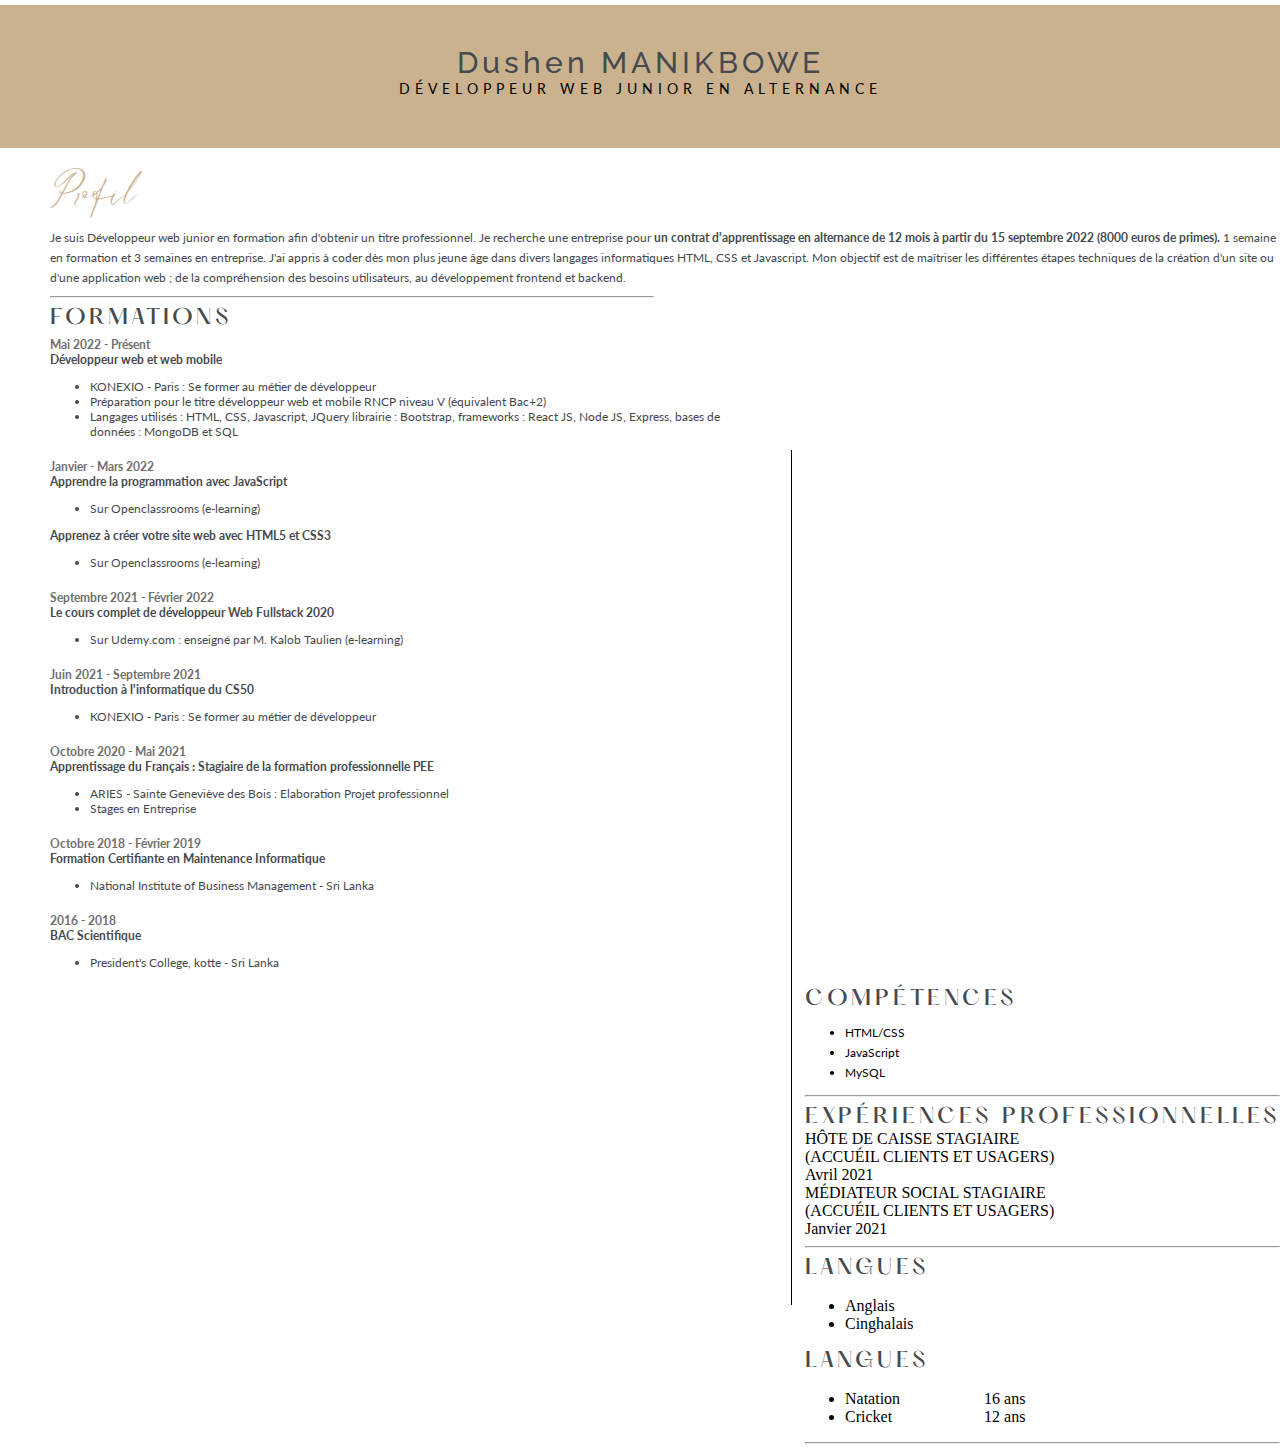
==== index_cv.html @ 8457fa60 "added the right side of the cv" ====
<!DOCTYPE html>
<html lang="en">
  <head>
    <meta charset="UTF-8">
    <meta http-equiv="X-UA-Compatible" content="IE=edge">
    <meta name="viewport" content="width=device-width, initial-scale=1.0">
    <title>Dushen CV</title>
    <link rel="stylesheet" href="style_cv.css">
    <!-- font links -->
    <!-- name font -->
    <link rel="preconnect" href="https://fonts.googleapis.com">
    <link rel="preconnect" href="https://fonts.gstatic.com" crossorigin>
    <link href="https://fonts.googleapis.com/css2?family=Raleway:wght@500&display=swap" rel="stylesheet">
    <!-- name font end -->
    <!-- topic font -->
    <link rel="preconnect" href="https://fonts.googleapis.com">
    <link rel="preconnect" href="https://fonts.gstatic.com" crossorigin>
    <link href="https://fonts.googleapis.com/css2?family=Lato:wght@400&display=swap" rel="stylesheet">
    <!-- topic font end -->


  </head>
  <body>
    <!-- creating the header of the cv -->
    <section id="sec-name">
      <span id="name">Dushen MANIKBOWE</span><br>
      <span id="main-topic">DÉVELOPPEUR WEB JUNIOR EN ALTERNANCE</span>
      <!-- Add the qr codes of github & linkedIN -->
    </section>

    <!-- Profile section start -->
    <section id="sec-profile">
      <span id="profile">Profil</span>
      <p id="profile-des">
        Je suis Développeur web junior en formation afin d'obtenir un titre professionnel. Je recherche une entreprise pour <strong>un
        contrat
        d'apprentissage en alternance de 12 mois à partir du 15 septembre 2022 (8000 euros de primes).</strong>
        1 semaine en formation et 3 semaines en entreprise. J'ai appris à coder dès mon plus jeune âge dans divers langages
        informatiques HTML, CSS et Javascript. Mon objectif est de maîtriser les différentes étapes techniques de la création
        d'un site
        ou d'une application web ; de la compréhension des besoins utilisateurs, au développement frontend et backend.
      </p>
    </section>
    <hr id="hr1">
    <!-- Profile section end -->

    <!-- formations section start -->
    <aside id="aside-left">
      <section id="sec-formations">
        <span class="topics">FORMATIONS</span>
        <!-- formations -->
        <article class="formations">
          <span class="duration-formation">Mai 2022 - Présent</span><br>
          <span class="formation-title">Développeur web et web mobile</span><br>
          <ul>
            <li>KONEXIO - Paris : Se former au métier de développeur</li>
            <li>Préparation pour le titre développeur web et mobile RNCP niveau V
            (équivalent Bac+2)</li>
            <li>Langages utilisés : HTML, CSS, Javascript, JQuery librairie : Bootstrap,
            frameworks : React JS, Node JS, Express, bases de données :
            MongoDB et SQL</li>
          </ul>
        </article>

        <article class="formations">
          <span class="duration-formation">Janvier - Mars 2022</span><br>
          <span class="formation-title">Apprendre la programmation avec JavaScript</span><br>
          <ul>
            <li>Sur Openclassrooms (e-learning)</li>
          </ul>
          <span class="formation-title">Apprenez à créer votre site web avec HTML5 et CSS3</span><br>
          <ul>
            <li>Sur Openclassrooms (e-learning)</li>
          </ul>
        </article>

        <article class="formations">
          <span class="duration-formation">Septembre 2021 - Février 2022</span><br>
          <span class="formation-title">Le cours complet de développeur Web Fullstack 2020</span><br>
          <ul>
            <li>Sur Udemy.com : enseigné par M. Kalob Taulien (e-learning)</li>
          </ul>
        </article>

        <article class="formations">
          <span class="duration-formation">Juin 2021 - Septembre 2021</span><br>
          <span class="formation-title">Introduction à l'informatique du CS50</span><br>
          <ul>
            <li>KONEXIO - Paris : Se former au métier de développeur</li>
          </ul>
        </article>

        <article class="formations">
          <span class="duration-formation">Octobre 2020 - Mai 2021
          </span><br>
          <span class="formation-title">Apprentissage du Français : Stagiaire de la formation professionnelle PEE
          </span><br>
          <ul>
            <li>ARIES - Sainte Geneviève des Bois : Elaboration Projet professionnel</li>
            <li>Stages en Entreprise</li>
          </ul>
        </article>

        <article class="formations">
          <span class="duration-formation">Octobre 2018 - Février 2019</span><br>
          <span class="formation-title">Formation Certifiante en Maintenance Informatique</span><br>
          <ul>
            <li>National Institute of Business Management - Sri Lanka</li>
          </ul>
        </article>

        <article class="formations">
          <span class="duration-formation">2016 - 2018</span><br>
          <span class="formation-title">BAC Scientifique</span><br>
          <ul>
            <li>President's College, kotte - Sri Lanka</li>
          </ul>
        </article>
      </section>
    </aside>
    <!-- formations section end -->
    <!-- adding a vertical line -->
    <div class="vl"></div>

    <!-- right side of the page -->
    <aside id="aside-right">
      <section id="sec-competences">
        <span class="topics">COMPÉTENCES</span>
        <ul id="competences-list">
          <li>HTML/CSS</li>
          <li>JavaScript</li>
          <li>MySQL</li>
        </ul>
        <!-- need to add progress bars -->
      </section>

      <hr class="hr2">

      <section id="sec-exp">
        <span class="topics">EXPÉRIENCES PROFESSIONNELLES</span><br>
        <article id="exp-pro">
          <span class="experi ences">HÔTE DE CAISSE STAGIAIRE<br>(ACCUÉIL CLIENTS ET USAGERS)</span><br>
          <span class="duration-exp">Avril 2021</span><br>
        </article>

        <article id="exp-pro">
          <span class="experiences">MÉDIATEUR SOCIAL STAGIAIRE<br>(ACCUÉIL CLIENTS ET USAGERS)</span><br>
          <span class="duration-exp">Janvier 2021</span><br>
        </article>

      <hr class="hr2">

      <section id="sec-other">
        <span class="topics">LANGUES</span><br>
        <article id="other">
          <ul id="languages">
            <li>Anglais</li>
            <li>Cinghalais</li>
          </ul>
          <!-- yet to add progress bars -->
        </article>

        <span class="topics">LANGUES</span><br>
        <article id="other">
          <ul id="languages">
            <li>Natation &nbsp;&nbsp;&nbsp;&nbsp;&nbsp;&nbsp;&nbsp;&nbsp;&nbsp;&nbsp;&nbsp;&nbsp;&nbsp;&nbsp;&nbsp;&nbsp;&nbsp;&nbsp;&nbsp;&nbsp;16 ans</li>
            <li>Cricket &nbsp;&nbsp;&nbsp;&nbsp;&nbsp;&nbsp;&nbsp;&nbsp;&nbsp;&nbsp;&nbsp;&nbsp;&nbsp;&nbsp;&nbsp;&nbsp;&nbsp;&nbsp;&nbsp;&nbsp;&nbsp;&nbsp;12 ans</li>
          </ul>
          <!-- yet to add progress bars -->
        </article>
      </section>

      <hr class="hr2">

      <section id="informations">
      </section>



      </section>
    </aside>

  </body>
</html>
---- style_cv.css ----
body{
  margin: 0;
  padding: 0;
}

#sec-name{
  margin-top: 5px;
  padding: 40px 50px 50px;
  text-align: center;
  background-color: #cbb28e;
}

#name{
  font-family: 'Raleway', sans-serif;
  font-size: 30px;
  font-weight: 500;
  letter-spacing: 4px;
  color: #464a4e;

}

#main-topic{
  font-family: 'Lato', sans-serif;
  letter-spacing: 5px;
  font-size: 14px;
}

@font-face {
  font-family: LeJourScript;
  src: url(./le_jour_script/Le\ Jour\ Script.ttf);
}

#sec-profile{
  margin: 10px 0 0 50px;
}

#profile{
  font-family: LeJourScript;
  color: #cbb28e;
  font-size: 25px;
}

#profile-des{
  font-family: 'Lato', sans-serif;
  font-size: 12px;
  margin: 0;
  padding: 0;
  color: #464a4e;
  line-height: 20px;

}

#hr1{
  width: 47%;
  margin-left: 50px;
}

#aside-left{
  float: left;
  margin-left: 50px;
  width: 55%;
}

#sec-formations{
  color: #464a4e;
  font-family: 'Lato', sans-serif;
  font-size: 12px;

}

@font-face {
  font-family: Hatton;
  src: url(./Hatton_-_Free_for_personal_use/Hatton\ -\ Free\ for\ personal\ use/Hatton-Medium.otf) format("opentype");
}

.topics{
  font-family: Hatton;
  letter-spacing: 4px;
  font-size: 20px;
  color: #464a4e;
}

.formations{
  margin: 6px 0 20px;
}

.duration-formation{
  color: #706f6f;
  font-weight: bold;
}

.formation-title{
  font-weight: bold;

}

.vl{
  border-left: 1px solid black;
  height: 95%;
  position: absolute;
  left: 62%;
  margin-left: -3px;
  top: 50%;
}

#aside-right{
  float: inline-end;
  margin-left: 475px;
}

#sec-competences{
  font-family: 'Lato', sans-serif;
  font-size: 12px;
  line-height: 20px;
}

/* need to add progress bars */
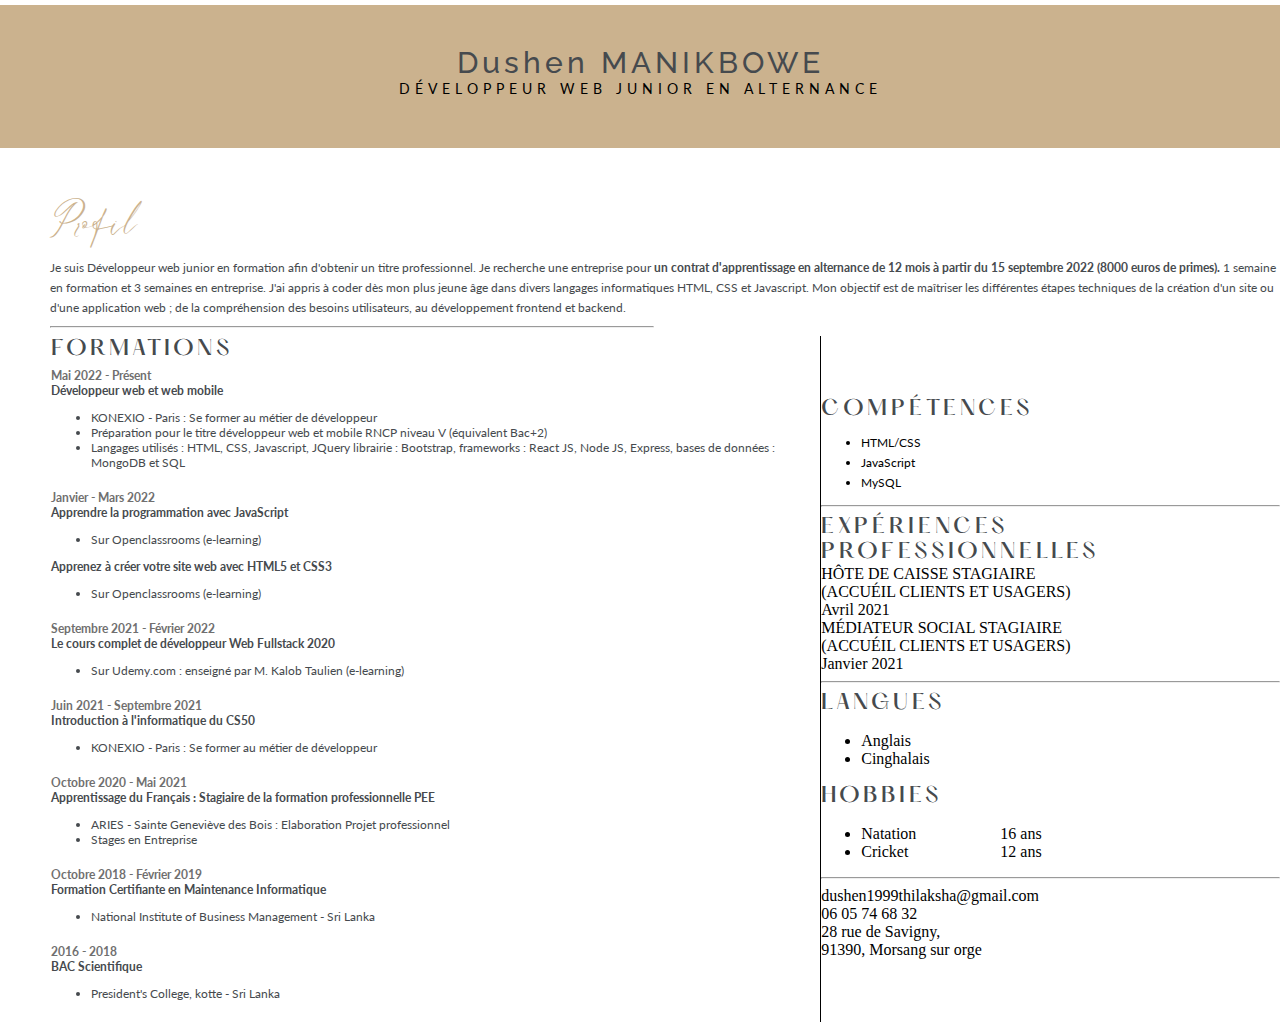
==== commit 8e1b98a5: "added the center line with a table, but need to organize********" ====
--- a/index_cv.html
+++ b/index_cv.html
@@ -44,141 +44,154 @@
     <hr id="hr1">
     <!-- Profile section end -->
 
-    <!-- formations section start -->
-    <aside id="aside-left">
-      <section id="sec-formations">
-        <span class="topics">FORMATIONS</span>
-        <!-- formations -->
-        <article class="formations">
-          <span class="duration-formation">Mai 2022 - Présent</span><br>
-          <span class="formation-title">Développeur web et web mobile</span><br>
-          <ul>
-            <li>KONEXIO - Paris : Se former au métier de développeur</li>
-            <li>Préparation pour le titre développeur web et mobile RNCP niveau V
-            (équivalent Bac+2)</li>
-            <li>Langages utilisés : HTML, CSS, Javascript, JQuery librairie : Bootstrap,
-            frameworks : React JS, Node JS, Express, bases de données :
-            MongoDB et SQL</li>
-          </ul>
-        </article>
 
-        <article class="formations">
-          <span class="duration-formation">Janvier - Mars 2022</span><br>
-          <span class="formation-title">Apprendre la programmation avec JavaScript</span><br>
-          <ul>
-            <li>Sur Openclassrooms (e-learning)</li>
-          </ul>
-          <span class="formation-title">Apprenez à créer votre site web avec HTML5 et CSS3</span><br>
-          <ul>
-            <li>Sur Openclassrooms (e-learning)</li>
-          </ul>
-        </article>
 
-        <article class="formations">
-          <span class="duration-formation">Septembre 2021 - Février 2022</span><br>
-          <span class="formation-title">Le cours complet de développeur Web Fullstack 2020</span><br>
-          <ul>
-            <li>Sur Udemy.com : enseigné par M. Kalob Taulien (e-learning)</li>
-          </ul>
-        </article>
+    <!-- try to solve the center line with a table-->
+    <table>
+      <tr>
+        <td id="table-left">
+          <!-- formations section start -->
+          <aside id="aside-left">
+            <section id="sec-formations">
+              <span class="topics">FORMATIONS</span>
+              <!-- formations -->
+              <article class="formations">
+                <span class="duration-formation">Mai 2022 - Présent</span><br>
+                <span class="formation-title">Développeur web et web mobile</span><br>
+                <ul>
+                  <li>KONEXIO - Paris : Se former au métier de développeur</li>
+                  <li>Préparation pour le titre développeur web et mobile RNCP niveau V
+                  (équivalent Bac+2)</li>
+                  <li>Langages utilisés : HTML, CSS, Javascript, JQuery librairie : Bootstrap,
+                  frameworks : React JS, Node JS, Express, bases de données :
+                  MongoDB et SQL</li>
+                </ul>
+              </article>
 
-        <article class="formations">
-          <span class="duration-formation">Juin 2021 - Septembre 2021</span><br>
-          <span class="formation-title">Introduction à l'informatique du CS50</span><br>
-          <ul>
-            <li>KONEXIO - Paris : Se former au métier de développeur</li>
-          </ul>
-        </article>
+              <article class="formations">
+                <span class="duration-formation">Janvier - Mars 2022</span><br>
+                <span class="formation-title">Apprendre la programmation avec JavaScript</span><br>
+                <ul>
+                  <li>Sur Openclassrooms (e-learning)</li>
+                </ul>
+                <span class="formation-title">Apprenez à créer votre site web avec HTML5 et CSS3</span><br>
+                <ul>
+                  <li>Sur Openclassrooms (e-learning)</li>
+                </ul>
+              </article>
 
-        <article class="formations">
-          <span class="duration-formation">Octobre 2020 - Mai 2021
-          </span><br>
-          <span class="formation-title">Apprentissage du Français : Stagiaire de la formation professionnelle PEE
-          </span><br>
-          <ul>
-            <li>ARIES - Sainte Geneviève des Bois : Elaboration Projet professionnel</li>
-            <li>Stages en Entreprise</li>
-          </ul>
-        </article>
+              <article class="formations">
+                <span class="duration-formation">Septembre 2021 - Février 2022</span><br>
+                <span class="formation-title">Le cours complet de développeur Web Fullstack 2020</span><br>
+                <ul>
+                  <li>Sur Udemy.com : enseigné par M. Kalob Taulien (e-learning)</li>
+                </ul>
+              </article>
 
-        <article class="formations">
-          <span class="duration-formation">Octobre 2018 - Février 2019</span><br>
-          <span class="formation-title">Formation Certifiante en Maintenance Informatique</span><br>
-          <ul>
-            <li>National Institute of Business Management - Sri Lanka</li>
-          </ul>
-        </article>
+              <article class="formations">
+                <span class="duration-formation">Juin 2021 - Septembre 2021</span><br>
+                <span class="formation-title">Introduction à l'informatique du CS50</span><br>
+                <ul>
+                  <li>KONEXIO - Paris : Se former au métier de développeur</li>
+                </ul>
+              </article>
 
-        <article class="formations">
-          <span class="duration-formation">2016 - 2018</span><br>
-          <span class="formation-title">BAC Scientifique</span><br>
-          <ul>
-            <li>President's College, kotte - Sri Lanka</li>
-          </ul>
-        </article>
-      </section>
-    </aside>
-    <!-- formations section end -->
-    <!-- adding a vertical line -->
-    <div class="vl"></div>
+              <article class="formations">
+                <span class="duration-formation">Octobre 2020 - Mai 2021
+                </span><br>
+                <span class="formation-title">Apprentissage du Français : Stagiaire de la formation professionnelle PEE
+                </span><br>
+                <ul>
+                  <li>ARIES - Sainte Geneviève des Bois : Elaboration Projet professionnel</li>
+                  <li>Stages en Entreprise</li>
+                </ul>
+              </article>
 
-    <!-- right side of the page -->
-    <aside id="aside-right">
-      <section id="sec-competences">
-        <span class="topics">COMPÉTENCES</span>
-        <ul id="competences-list">
-          <li>HTML/CSS</li>
-          <li>JavaScript</li>
-          <li>MySQL</li>
-        </ul>
-        <!-- need to add progress bars -->
-      </section>
+              <article class="formations">
+                <span class="duration-formation">Octobre 2018 - Février 2019</span><br>
+                <span class="formation-title">Formation Certifiante en Maintenance Informatique</span><br>
+                <ul>
+                  <li>National Institute of Business Management - Sri Lanka</li>
+                </ul>
+              </article>
 
-      <hr class="hr2">
+              <article class="formations">
+                <span class="duration-formation">2016 - 2018</span><br>
+                <span class="formation-title">BAC Scientifique</span><br>
+                <ul>
+                  <li>President's College, kotte - Sri Lanka</li>
+                </ul>
+              </article>
+            </section>
+          </aside>
+          <!-- formations section end -->
+        </td>
+        <td id="table-right">
+          <!-- right side of the page -->
+          <aside id="aside-right">
+            <section id="sec-competences">
+              <span class="topics">COMPÉTENCES</span>
+              <ul id="competences-list">
+                <li>HTML/CSS</li>
+                <li>JavaScript</li>
+                <li>MySQL</li>
+              </ul>
+              <!-- need to add progress bars -->
+            </section>
 
-      <section id="sec-exp">
-        <span class="topics">EXPÉRIENCES PROFESSIONNELLES</span><br>
-        <article id="exp-pro">
-          <span class="experi ences">HÔTE DE CAISSE STAGIAIRE<br>(ACCUÉIL CLIENTS ET USAGERS)</span><br>
-          <span class="duration-exp">Avril 2021</span><br>
-        </article>
+            <hr class="hr2">
 
-        <article id="exp-pro">
-          <span class="experiences">MÉDIATEUR SOCIAL STAGIAIRE<br>(ACCUÉIL CLIENTS ET USAGERS)</span><br>
-          <span class="duration-exp">Janvier 2021</span><br>
-        </article>
+            <section id="sec-exp">
+              <span class="topics">EXPÉRIENCES PROFESSIONNELLES</span><br>
+              <article id="exp-pro">
+                <span class="experi ences">HÔTE DE CAISSE STAGIAIRE<br>(ACCUÉIL CLIENTS ET USAGERS)</span><br>
+                <span class="duration-exp">Avril 2021</span><br>
+              </article>
 
-      <hr class="hr2">
+              <article id="exp-pro">
+                <span class="experiences">MÉDIATEUR SOCIAL STAGIAIRE<br>(ACCUÉIL CLIENTS ET USAGERS)</span><br>
+                <span class="duration-exp">Janvier 2021</span><br>
+              </article>
+            </section>
+            <hr class="hr2">
 
-      <section id="sec-other">
-        <span class="topics">LANGUES</span><br>
-        <article id="other">
-          <ul id="languages">
-            <li>Anglais</li>
-            <li>Cinghalais</li>
-          </ul>
-          <!-- yet to add progress bars -->
-        </article>
+            <section id="sec-other">
+              <span class="topics">LANGUES</span><br>
+              <article id="other">
+                <ul id="languages">
+                  <li>Anglais</li>
+                  <li>Cinghalais</li>
+                </ul>
+                <!-- yet to add progress bars -->
+              </article>
 
-        <span class="topics">LANGUES</span><br>
-        <article id="other">
-          <ul id="languages">
-            <li>Natation &nbsp;&nbsp;&nbsp;&nbsp;&nbsp;&nbsp;&nbsp;&nbsp;&nbsp;&nbsp;&nbsp;&nbsp;&nbsp;&nbsp;&nbsp;&nbsp;&nbsp;&nbsp;&nbsp;&nbsp;16 ans</li>
-            <li>Cricket &nbsp;&nbsp;&nbsp;&nbsp;&nbsp;&nbsp;&nbsp;&nbsp;&nbsp;&nbsp;&nbsp;&nbsp;&nbsp;&nbsp;&nbsp;&nbsp;&nbsp;&nbsp;&nbsp;&nbsp;&nbsp;&nbsp;12 ans</li>
-          </ul>
-          <!-- yet to add progress bars -->
-        </article>
-      </section>
+              <span class="topics">HOBBIES</span><br>
+              <article id="other">
+                <ul id="languages">
+                  <li>Natation &nbsp;&nbsp;&nbsp;&nbsp;&nbsp;&nbsp;&nbsp;&nbsp;&nbsp;&nbsp;&nbsp;&nbsp;&nbsp;&nbsp;&nbsp;&nbsp;&nbsp;&nbsp;&nbsp;&nbsp;16 ans</li>
+                  <li>Cricket &nbsp;&nbsp;&nbsp;&nbsp;&nbsp;&nbsp;&nbsp;&nbsp;&nbsp;&nbsp;&nbsp;&nbsp;&nbsp;&nbsp;&nbsp;&nbsp;&nbsp;&nbsp;&nbsp;&nbsp;&nbsp;&nbsp;12 ans</li>
+                </ul>
+                <!-- yet to add progress bars -->
+              </article>
+            </section>
 
-      <hr class="hr2">
+            <hr class="hr2">
 
-      <section id="informations">
-      </section>
+            <section id="informations">
+              <span class="info">dushen1999thilaksha@gmail.com</span><br>
+              <span class="info">06 05 74 68 32</span><br>
+              <span class="info">28 rue de Savigny,<br>
+              91390, Morsang sur orge</span>
+
+            </section>
 
 
 
-      </section>
-    </aside>
+            </section>
+          </aside>
+        </td>
+      </tr>
+    </table>
 
   </body>
 </html>--- a/style_cv.css
+++ b/style_cv.css
@@ -31,7 +31,7 @@
 }
 
 #sec-profile{
-  margin: 10px 0 0 50px;
+  margin: 40px 0 0 50px;
 }
 
 #profile{
@@ -58,7 +58,7 @@
 #aside-left{
   float: left;
   margin-left: 50px;
-  width: 55%;
+  /* width: 55%; */
 }
 
 #sec-formations{
@@ -94,24 +94,39 @@
 
 }
 
-.vl{
-  border-left: 1px solid black;
-  height: 95%;
-  position: absolute;
-  left: 62%;
-  margin-left: -3px;
-  top: 50%;
+/* table */
+
+table {
+  border-collapse: collapse;
 }
+
+tr {
+  border: none;
+}
+
+td:first-child {
+  border-right: solid 1px black;
+}
+
+#table-right{
+  padding: 0;
+  margin: 0;
+}
+/* table finished */
 
 #aside-right{
   float: inline-end;
-  margin-left: 475px;
+  padding: 0;
 }
 
 #sec-competences{
   font-family: 'Lato', sans-serif;
   font-size: 12px;
   line-height: 20px;
+  padding: 0;
+  margin: 0;
 }
 
-/* need to add progress bars */+/* need to add progress bars */
+
+
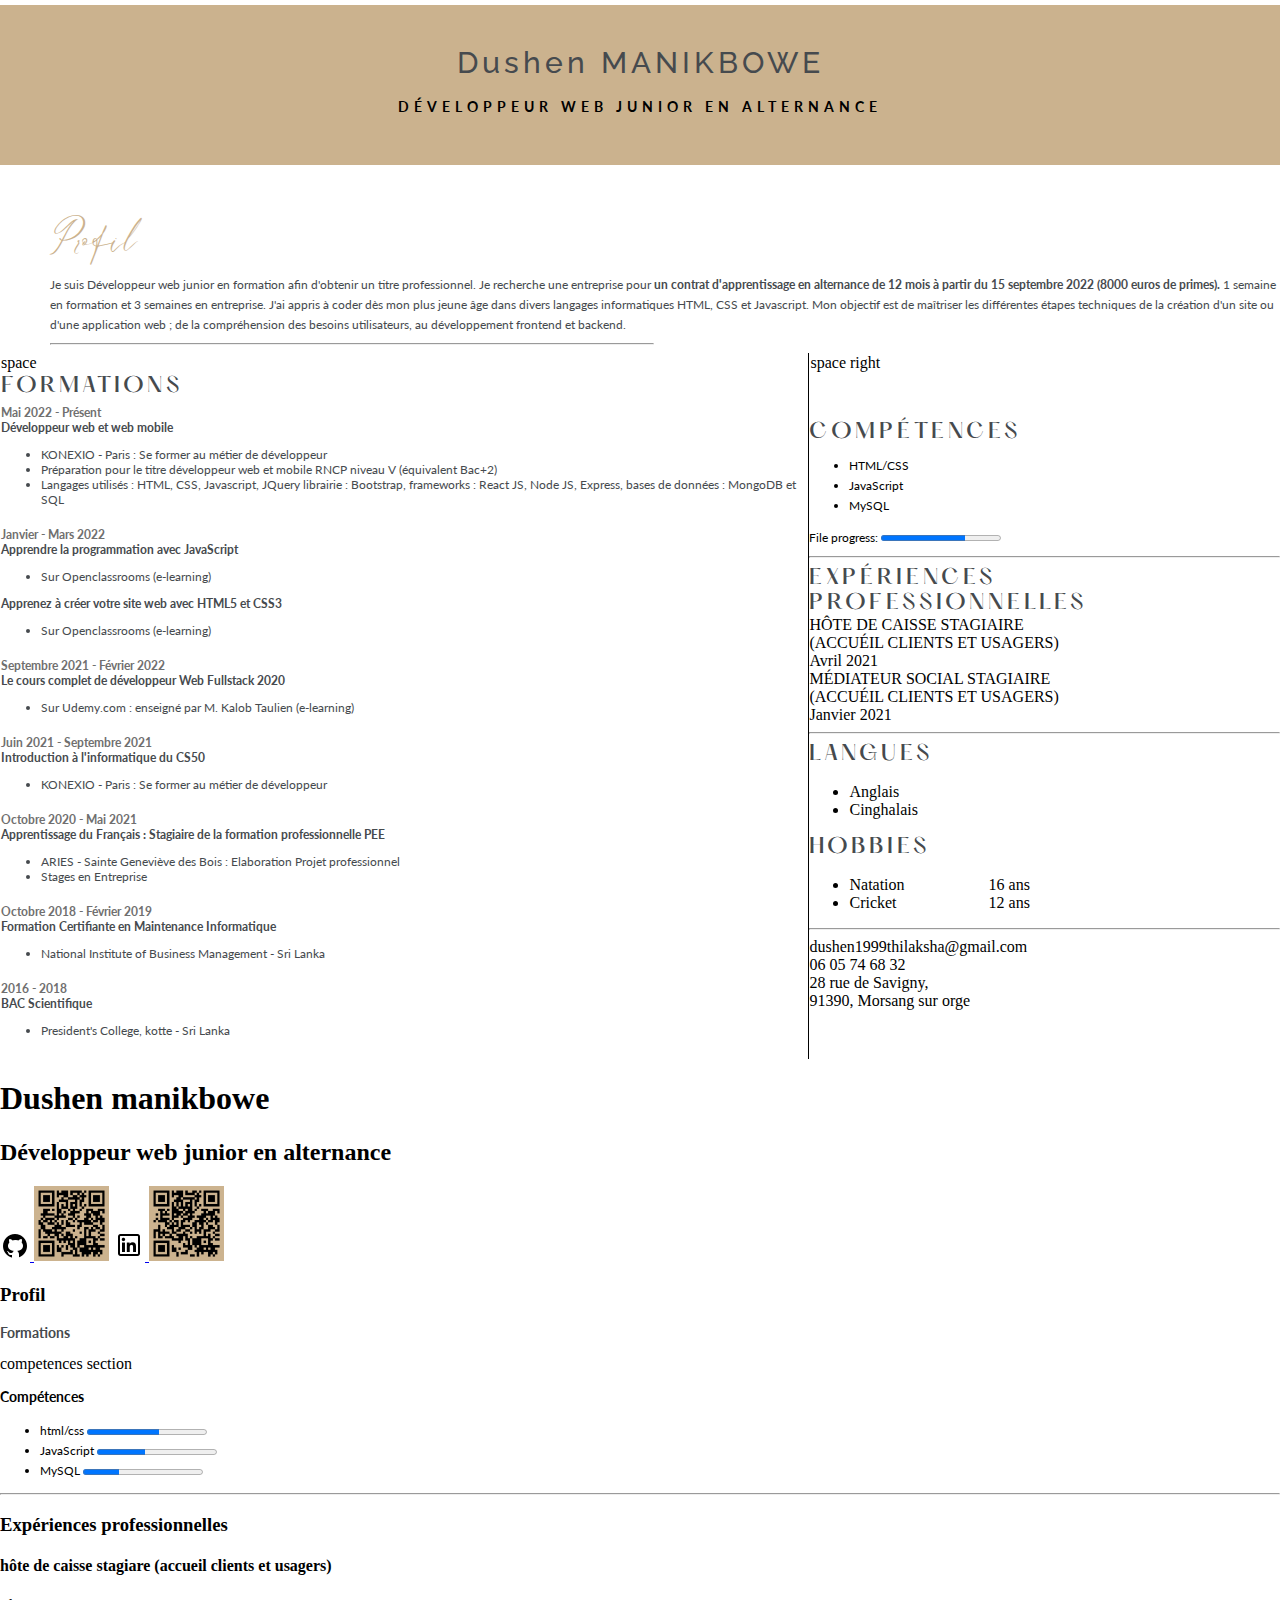
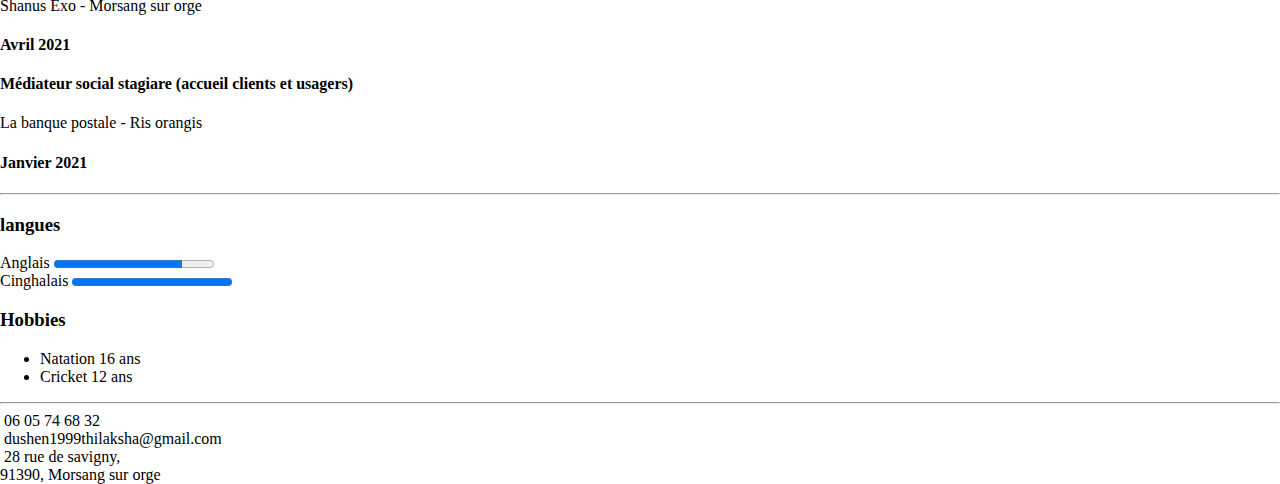
==== commit 332df999: "added a good structure under the first codee" ====
--- a/index_cv.html
+++ b/index_cv.html
@@ -1,5 +1,5 @@
 <!DOCTYPE html>
-<html lang="en">
+<html lang="fr">
   <head>
     <meta charset="UTF-8">
     <meta http-equiv="X-UA-Compatible" content="IE=edge">
@@ -13,19 +13,18 @@
     <link href="https://fonts.googleapis.com/css2?family=Raleway:wght@500&display=swap" rel="stylesheet">
     <!-- name font end -->
     <!-- topic font -->
-    <link rel="preconnect" href="https://fonts.googleapis.com">
-    <link rel="preconnect" href="https://fonts.gstatic.com" crossorigin>
     <link href="https://fonts.googleapis.com/css2?family=Lato:wght@400&display=swap" rel="stylesheet">
     <!-- topic font end -->
-
-
   </head>
   <body>
     <!-- creating the header of the cv -->
     <section id="sec-name">
-      <span id="name">Dushen MANIKBOWE</span><br>
-      <span id="main-topic">DÉVELOPPEUR WEB JUNIOR EN ALTERNANCE</span>
+      <h1 id="name">Dushen MANIKBOWE</h1><br>
+      <h2 id="main-topic">DÉVELOPPEUR WEB JUNIOR EN ALTERNANCE</h2>
       <!-- Add the qr codes of github & linkedIN -->
+      <nav>
+        <!-- Qr and the logos -->
+      </nav>
     </section>
 
     <!-- Profile section start -->
@@ -49,9 +48,13 @@
     <!-- try to solve the center line with a table-->
     <table>
       <tr>
+        <td>space</td>
+        <td>space right</td>
+      </tr>
+      <tr>
         <td id="table-left">
           <!-- formations section start -->
-          <aside id="aside-left">
+          <!-- <aside id="aside-left"> -->
             <section id="sec-formations">
               <span class="topics">FORMATIONS</span>
               <!-- formations -->
@@ -123,12 +126,12 @@
                 </ul>
               </article>
             </section>
-          </aside>
+          <!-- </aside> -->
           <!-- formations section end -->
         </td>
         <td id="table-right">
           <!-- right side of the page -->
-          <aside id="aside-right">
+          <!-- <aside id="aside-right"> -->
             <section id="sec-competences">
               <span class="topics">COMPÉTENCES</span>
               <ul id="competences-list">
@@ -137,6 +140,10 @@
                 <li>MySQL</li>
               </ul>
               <!-- need to add progress bars -->
+              <label for="file">File progress:</label>
+
+              <progress id="file" max="100" value="70"> 70% </progress>
+
             </section>
 
             <hr class="hr2">
@@ -188,10 +195,155 @@
 
 
             </section>
-          </aside>
+          <!-- </aside> -->
         </td>
       </tr>
     </table>
 
+
+  <!-- adding the correct structure -->
+  <!-- header -->
+  <header>
+    <h1>
+      Dushen manikbowe
+    </h1>
+    <h2>
+      Développeur web junior en alternance
+    </h2>
+    <nav>
+      <a href="https://github.com/Shane99dt">
+        <img src="./images/icons8-github-30.png" alt="github-logo">
+      </a>
+      <img src="./images/github-dushen-qr-2.png" alt="github-qr" height="75px" width="75px">
+
+      <a href="https://www.linkedin.com/in/dushen-manikbowe-1b72571b9/">
+        <img src="./images/icons8-linkedin-32.png" alt="logo-linkedIn">
+      </a>
+      <img src="./images/linkedIn-dushen-qr-2.png" alt="linkedIn-qr" height="75px" width="75px">
+    </nav>
+  </header>
+
+  <!-- header end -->
+
+  <main>
+    <!-- profile section -->
+    <section id="sec-profil">
+      <h3 id="profil">Profil</h3>
+      <p id="profil-des"></p>
+    </section>
+
+    <!-- profile section end -->
+
+    <!-- formations section -->
+    <section id="sec-formations">
+      <h3 class="topic topic-formations">Formations</h3>
+      <article></article>
+      <article></article>
+      <article></article>
+      <article></article>
+      <article></article>
+      <article></article>
+      <article></article>
+    </section>
+
+    <!-- formation section end -->
+    <aside>competences section
+
+      <!--  -->
+      <section id="sec-competences">
+        <h3 class="topic topic-competences">Compétences</h3>
+        <ul>
+          <li>
+            <span class="list-competences">
+              html/css
+            </span>
+            <progress id="file" max="100" value="60"></progress>
+          </li>
+          <li>
+            <span class="list-competences">
+              JavaScript
+            </span>
+            <progress id="file" max="100" value="40"></progress>
+          </li>
+          <li>
+            <span class="list-competences">
+              MySQL
+            </span>
+            <progress id="file" max="100" value="30"></progress>
+          </li>
+        </ul>
+      </section>
+
+      <!-- competences section end -->
+      <hr>
+      <!-- expériences prof section  -->
+      <section id="sec-exp-pro">
+        <h3 class="topic topic-exp-pro">Expériences professionnelles</h3>
+        <article>
+          <h4>hôte de caisse stagiare (accueil clients et usagers)</h4>
+          <p>Shanus Exo - Morsang sur orge</p>
+          <h4>Avril 2021</h4>
+        </article>
+        <article>
+          <h4>Médiateur social stagiare (accueil clients et usagers)</h4>
+          <p>La banque postale - Ris orangis</p>
+          <h4>Janvier 2021</h4>
+        </article>
+      </section>
+
+      <!-- expériences prof section end -->
+      <hr>
+      <!-- Section languages -->
+      <section id="sec-langues">
+        <h3 class="topic topic-langues">langues</h3>
+        <li>
+          <span class="list-langues">Anglais</span>
+          <progress id="file" max="100" value="80"></progress>
+        </li>
+        <li>
+          <span class="list-langues">Cinghalais</span>
+          <progress id="file" max="100" value="100"></progress>
+        </li>
+      </section>
+      <!-- section languages end -->
+      <section id="sec-hobbies">
+        <h3 class="topic topic-hobbies">
+          Hobbies
+        </h3>
+        <ul>
+          <li>
+            <span class="list-hobbies">Natation</span>
+            <span>
+              16 ans
+            </span>
+          </li>
+          <li>
+            <span class="list-hobbies">
+              Cricket
+            </span>
+            <span>12 ans</span>
+          </li>
+        </ul>
+      </section>
+      <!-- section hobbies end  -->
+      <hr>
+      <!-- section address -->
+      <section id="sec-address">
+        <article>
+          <img src="" alt="">
+          <span class="list-address">06 05 74 68 32</span>
+        </article>
+        <article>
+          <img src="" alt="">
+          <span class="list-address">dushen1999thilaksha@gmail.com</span>
+        </article>
+        <article>
+          <img src="" alt="">
+          <span class="list-address">28 rue de savigny,<br>91390, Morsang sur orge</span>
+        </article>
+      </section>
+    </aside>
+  </main>
+
   </body>
 </html>--- a/style_cv.css
+++ b/style_cv.css
@@ -15,6 +15,8 @@
   font-size: 30px;
   font-weight: 500;
   letter-spacing: 4px;
+  padding: 0;
+  margin: 0;
   color: #464a4e;
 
 }
@@ -23,6 +25,8 @@
   font-family: 'Lato', sans-serif;
   letter-spacing: 5px;
   font-size: 14px;
+  padding: 0;
+  margin: 0;
 }
 
 @font-face {
@@ -130,3 +134,5 @@
 /* need to add progress bars */
 
 
+
+/* after the good structure */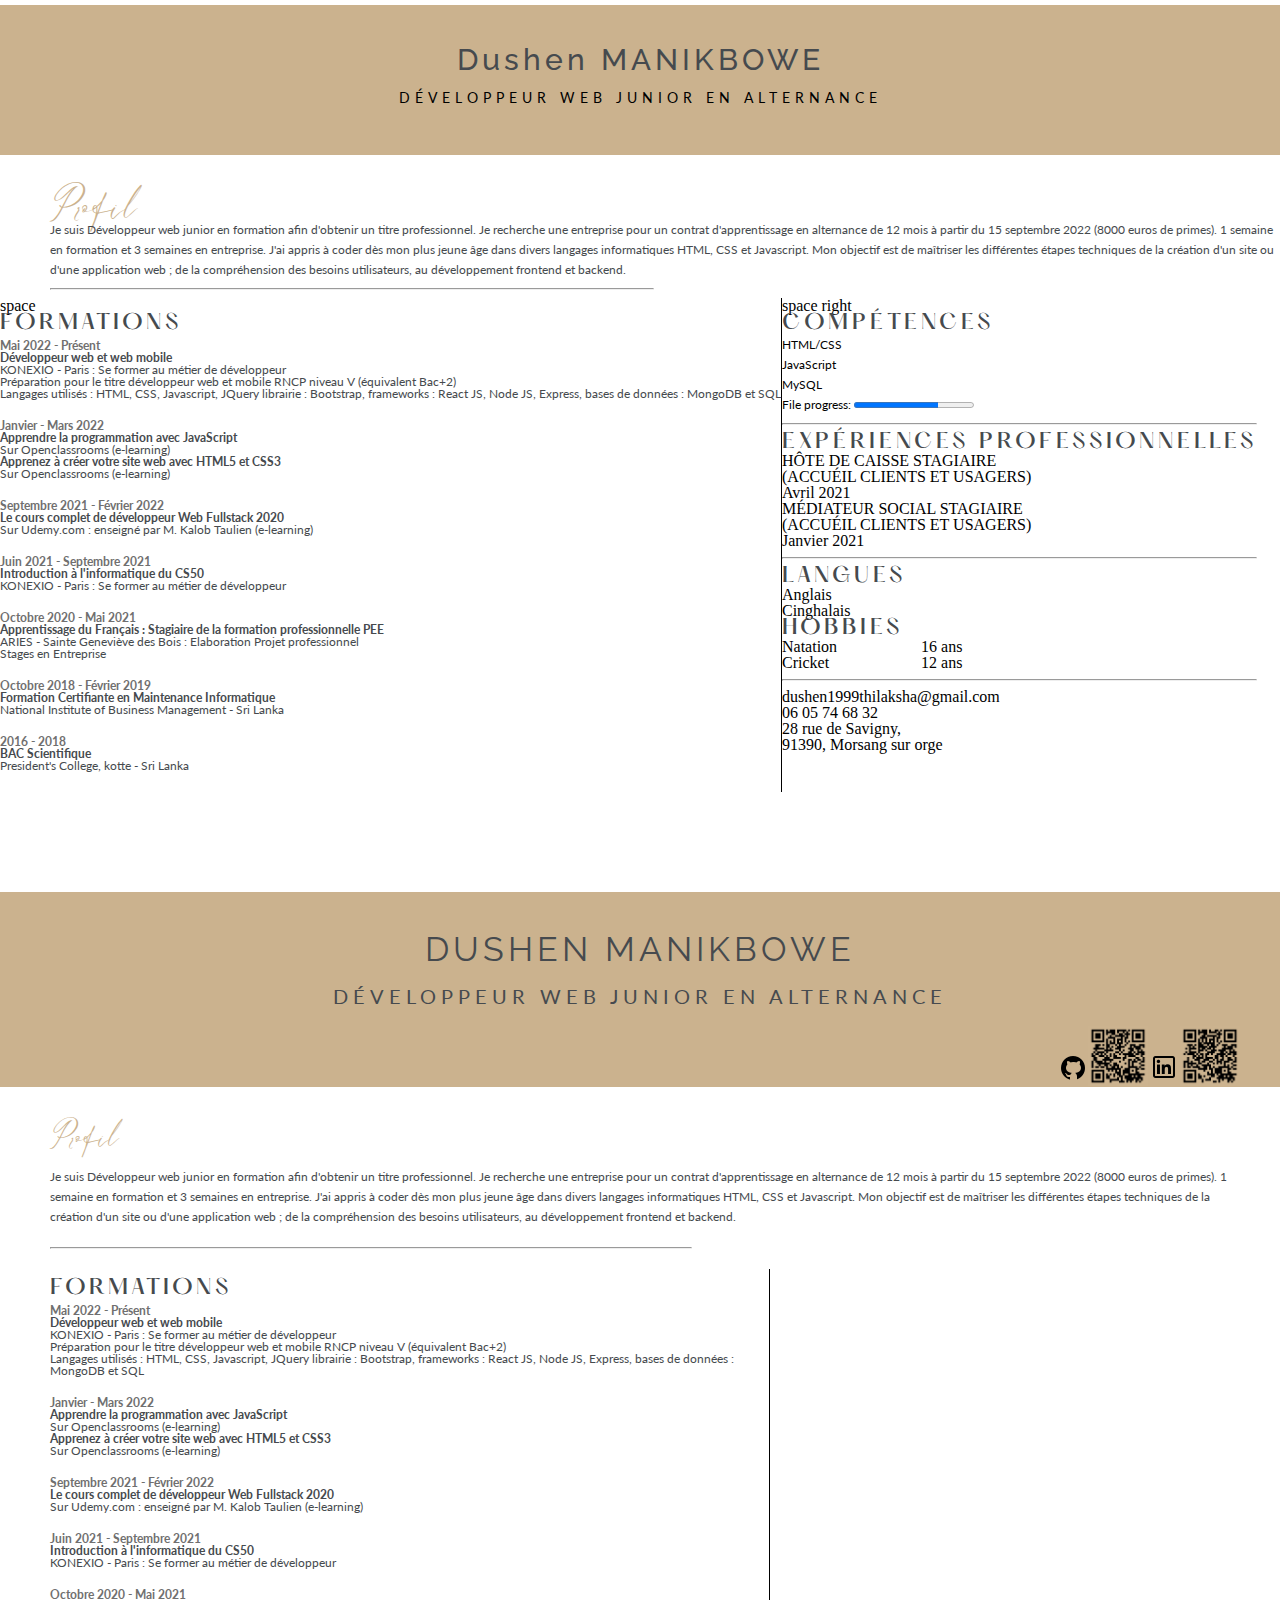
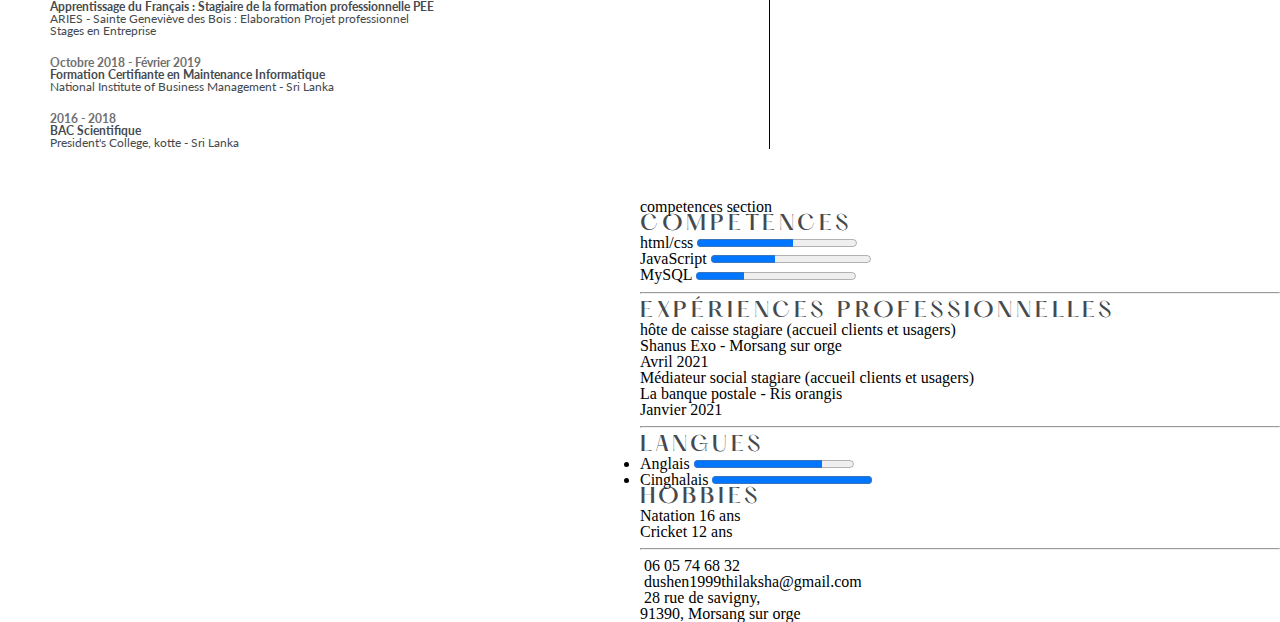
==== commit 52ceb2c7: "updated a bit with css" ====
--- a/index_cv.html
+++ b/index_cv.html
@@ -5,6 +5,7 @@
     <meta http-equiv="X-UA-Compatible" content="IE=edge">
     <meta name="viewport" content="width=device-width, initial-scale=1.0">
     <title>Dushen CV</title>
+    <link rel="stylesheet" href="reset.css">
     <link rel="stylesheet" href="style_cv.css">
     <!-- font links -->
     <!-- name font -->
@@ -201,25 +202,41 @@
     </table>
 
 
+
+
+
+
+
+
+
+
+
+
+
+
+
+
+
+
   <!-- adding the correct structure -->
   <!-- header -->
   <header>
-    <h1>
+    <h1 class="name1">
       Dushen manikbowe
     </h1>
-    <h2>
+    <h2 class="title">
       Développeur web junior en alternance
     </h2>
     <nav>
       <a href="https://github.com/Shane99dt">
         <img src="./images/icons8-github-30.png" alt="github-logo">
       </a>
-      <img src="./images/github-dushen-qr-2.png" alt="github-qr" height="75px" width="75px">
+      <img src="./images/github-dushen-qr-2.png" alt="github-qr" height="60px" width="60px">
 
       <a href="https://www.linkedin.com/in/dushen-manikbowe-1b72571b9/">
         <img src="./images/icons8-linkedin-32.png" alt="logo-linkedIn">
       </a>
-      <img src="./images/linkedIn-dushen-qr-2.png" alt="linkedIn-qr" height="75px" width="75px">
+      <img src="./images/linkedIn-dushen-qr-2.png" alt="linkedIn-qr" height="60px" width="60px">
     </nav>
   </header>
 
@@ -227,49 +244,117 @@
 
   <main>
     <!-- profile section -->
-    <section id="sec-profil">
-      <h3 id="profil">Profil</h3>
-      <p id="profil-des"></p>
+    <section class="sec-profil">
+      <h3 class="profil">Profil</h3>
+      <p class="profil-des">
+        Je suis Développeur web junior en formation afin d'obtenir un titre professionnel. Je recherche une entreprise pour <strong>un
+        contrat
+        d'apprentissage en alternance de 12 mois à partir du 15 septembre 2022 (8000 euros de primes).</strong>
+        1 semaine en formation et 3 semaines en entreprise. J'ai appris à coder dès mon plus jeune âge dans divers langages
+        informatiques HTML, CSS et Javascript. Mon objectif est de maîtriser les différentes étapes techniques de la création
+        d'un site
+        ou d'une application web ; de la compréhension des besoins utilisateurs, au développement frontend et backend.
+      </p>
     </section>
 
     <!-- profile section end -->
-
+    <hr class="hr1">
     <!-- formations section -->
-    <section id="sec-formations">
+    <section class="sec-formations">
       <h3 class="topic topic-formations">Formations</h3>
-      <article></article>
-      <article></article>
-      <article></article>
-      <article></article>
-      <article></article>
-      <article></article>
-      <article></article>
+      <article class="formations">
+        <span class="duration-formation">Mai 2022 - Présent</span><br>
+        <span class="formation-title">Développeur web et web mobile</span><br>
+        <ul>
+          <li>KONEXIO - Paris : Se former au métier de développeur</li>
+          <li>Préparation pour le titre développeur web et mobile RNCP niveau V
+          (équivalent Bac+2)</li>
+          <li>Langages utilisés : HTML, CSS, Javascript, JQuery librairie : Bootstrap,
+          frameworks : React JS, Node JS, Express, bases de données :
+          MongoDB et SQL</li>
+        </ul>
+      </article>
+
+      <article class="formations">
+        <span class="duration-formation">Janvier - Mars 2022</span><br>
+        <span class="formation-title">Apprendre la programmation avec JavaScript</span><br>
+        <ul>
+          <li>Sur Openclassrooms (e-learning)</li>
+        </ul>
+        <span class="formation-title">Apprenez à créer votre site web avec HTML5 et CSS3</span><br>
+        <ul>
+          <li>Sur Openclassrooms (e-learning)</li>
+        </ul>
+      </article>
+
+      <article class="formations">
+        <span class="duration-formation">Septembre 2021 - Février 2022</span><br>
+        <span class="formation-title">Le cours complet de développeur Web Fullstack 2020</span><br>
+        <ul>
+          <li>Sur Udemy.com : enseigné par M. Kalob Taulien (e-learning)</li>
+        </ul>
+      </article>
+
+      <article class="formations">
+        <span class="duration-formation">Juin 2021 - Septembre 2021</span><br>
+        <span class="formation-title">Introduction à l'informatique du CS50</span><br>
+        <ul>
+          <li>KONEXIO - Paris : Se former au métier de développeur</li>
+        </ul>
+      </article>
+
+      <article class="formations">
+        <span class="duration-formation">Octobre 2020 - Mai 2021
+        </span><br>
+        <span class="formation-title">Apprentissage du Français : Stagiaire de la formation professionnelle PEE
+        </span><br>
+        <ul>
+          <li>ARIES - Sainte Geneviève des Bois : Elaboration Projet professionnel</li>
+          <li>Stages en Entreprise</li>
+        </ul>
+      </article>
+
+      <article class="formations">
+        <span class="duration-formation">Octobre 2018 - Février 2019</span><br>
+        <span class="formation-title">Formation Certifiante en Maintenance Informatique</span><br>
+        <ul>
+          <li>National Institute of Business Management - Sri Lanka</li>
+        </ul>
+      </article>
+
+      <article class="formations">
+        <span class="duration-formation">2016 - 2018</span><br>
+        <span class="formation-title">BAC Scientifique</span><br>
+        <ul>
+          <li>President's College, kotte - Sri Lanka</li>
+        </ul>
+      </article>
     </section>
 
     <!-- formation section end -->
     <aside>competences section
 
       <!--  -->
-      <section id="sec-competences">
+      <section class="sec-competences">
         <h3 class="topic topic-competences">Compétences</h3>
         <ul>
           <li>
             <span class="list-competences">
               html/css
             </span>
-            <progress id="file" max="100" value="60"></progress>
+            <progress class="file" max="100" value="60"></progress>
           </li>
           <li>
             <span class="list-competences">
               JavaScript
             </span>
-            <progress id="file" max="100" value="40"></progress>
+            <progress class="file" max="100" value="40"></progress>
           </li>
           <li>
             <span class="list-competences">
               MySQL
             </span>
-            <progress id="file" max="100" value="30"></progress>
+            <progress class="file" max="100" value="30"></progress>
           </li>
         </ul>
       </section>
@@ -277,7 +362,7 @@
       <!-- competences section end -->
       <hr>
       <!-- expériences prof section  -->
-      <section id="sec-exp-pro">
+      <section class="sec-exp-pro">
         <h3 class="topic topic-exp-pro">Expériences professionnelles</h3>
         <article>
           <h4>hôte de caisse stagiare (accueil clients et usagers)</h4>
@@ -294,19 +379,19 @@
       <!-- expériences prof section end -->
       <hr>
       <!-- Section languages -->
-      <section id="sec-langues">
+      <section class="sec-langues">
         <h3 class="topic topic-langues">langues</h3>
         <li>
           <span class="list-langues">Anglais</span>
-          <progress id="file" max="100" value="80"></progress>
+          <progress class="file" max="100" value="80"></progress>
         </li>
         <li>
           <span class="list-langues">Cinghalais</span>
-          <progress id="file" max="100" value="100"></progress>
+          <progress class="file" max="100" value="100"></progress>
         </li>
       </section>
       <!-- section languages end -->
-      <section id="sec-hobbies">
+      <section class="sec-hobbies">
         <h3 class="topic topic-hobbies">
           Hobbies
         </h3>
@@ -328,7 +413,7 @@
       <!-- section hobbies end  -->
       <hr>
       <!-- section address -->
-      <section id="sec-address">
+      <section class="sec-address">
         <article>
           <img src="" alt="">
           <span class="list-address">06 05 74 68 32</span>
--- a/style_cv.css
+++ b/style_cv.css
@@ -95,7 +95,6 @@
 
 .formation-title{
   font-weight: bold;
-
 }
 
 /* table */
@@ -119,7 +118,7 @@
 /* table finished */
 
 #aside-right{
-  float: inline-end;
+  float: right;
   padding: 0;
 }
 
@@ -135,4 +134,120 @@
 
 
 
-/* after the good structure */+
+
+
+
+
+/* after the good structure */
+
+@font-face {
+  font-family: LeJourScript;
+  src: url(./le_jour_script/Le\ Jour\ Script.ttf);
+}
+
+@font-face {
+  font-family: Hatton;
+  src: url(./Hatton_-_Free_for_personal_use/Hatton\ -\ Free\ for\ personal\ use/Hatton-Medium.otf) format("opentype");
+}
+
+/* header */
+header{
+  margin-top: 100px;
+  /* border: 1px solid black; */
+  height: 190px;
+  width: 100%;
+  background-color: #cbb28e;
+  color: #464a4e;
+  display: flex;
+  flex-direction: column;
+  padding-bottom: 5px;
+
+}
+
+.name1{
+  text-transform: uppercase;
+  text-align: center;
+  font-family: 'Raleway', sans-serif;
+  letter-spacing: 4px;
+  font-size: 34px;
+  /* padding: 0; */
+  margin: 40px 0 20px;
+
+}
+
+.title{
+  text-align: center;
+  text-transform: uppercase;
+  font-family: 'Lato', sans-serif;
+  letter-spacing: 5px;
+  font-size: 20px;
+  padding: 0;
+  margin: 0 0 20px 0;
+}
+
+nav{
+  display: flex;
+  justify-content: flex-end;
+  align-items: flex-end;
+  padding-bottom: 0;
+  margin: 0 40px 0 0;
+}
+
+/* header end */
+
+/* main */
+
+.sec-profil{
+  margin: 40px 40px 20px 50px;
+}
+
+.profil{
+  font-family: LeJourScript;
+  color: #cbb28e;
+  font-size: 20px;
+  margin: 0 0 20px 0;
+}
+
+.profil-des{
+  font-family: 'Lato', sans-serif;
+  font-size: 12px;
+  margin: 0;
+  padding: 0;
+  color: #464a4e;
+  line-height: 20px;
+}
+
+.hr1{
+  margin: 0 0 0 50px;
+  width: 50%;
+}
+
+/* formation section */
+
+.sec-formations{
+  margin: 20px 0 50px 50px;
+  width: 55%;
+  border-right: 1px solid black;
+  padding: 10px 15px 0 0 ;
+  color: #464a4e;
+  font-family: 'Lato', sans-serif;
+  font-size: 12px;
+}
+
+.topic{
+  font-family: Hatton;
+  letter-spacing: 4px;
+  font-size: 20px;
+  color: #464a4e;
+  text-transform: uppercase;
+}
+
+
+
+/* aside */
+
+aside{
+  float: right;
+  width: 50%;
+}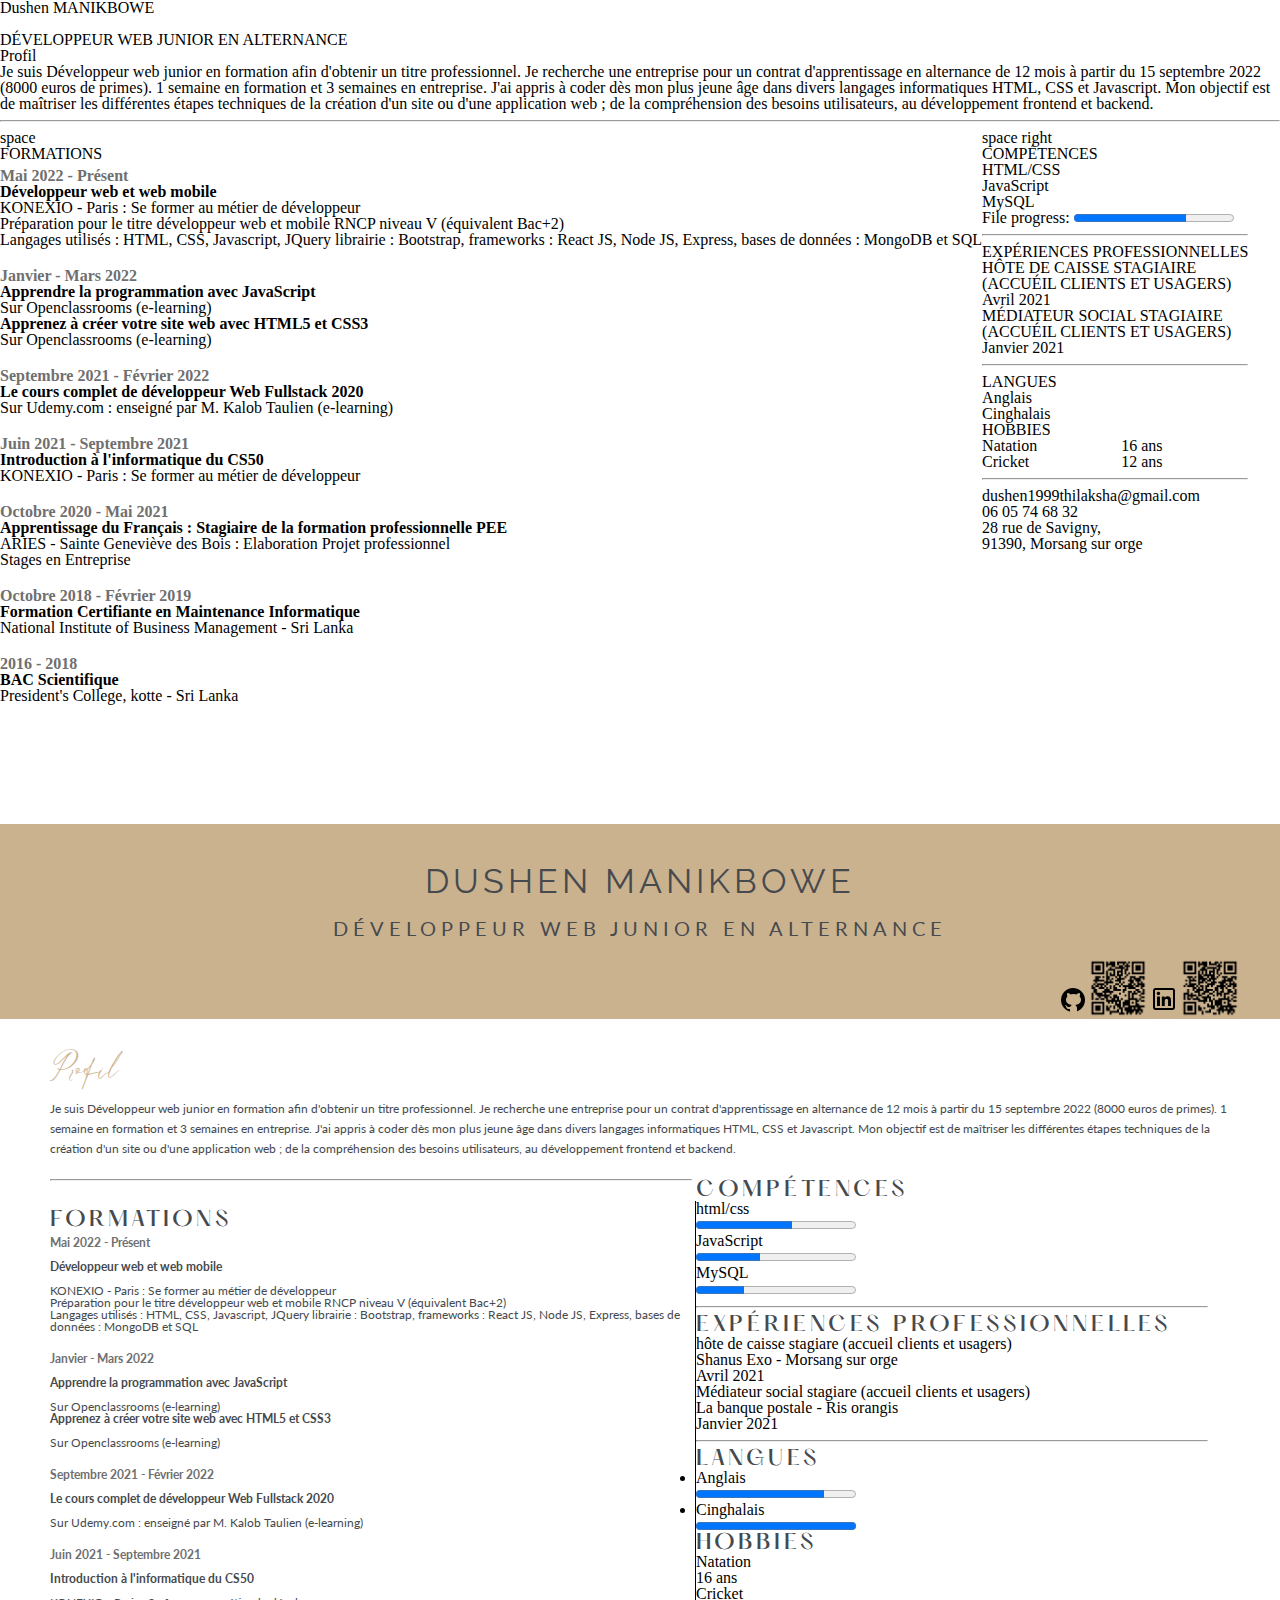
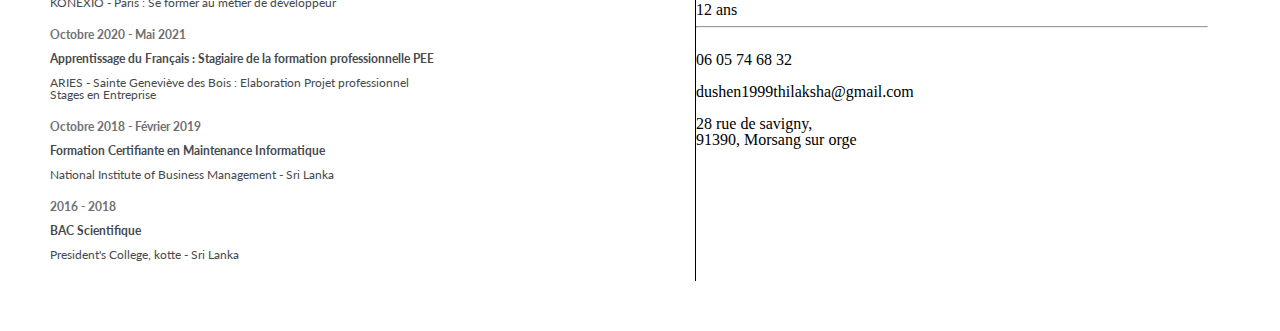
==== commit c7a7239b: "some arrangements" ====
--- a/index_cv.html
+++ b/index_cv.html
@@ -260,174 +260,177 @@
     <!-- profile section end -->
     <hr class="hr1">
     <!-- formations section -->
-    <section class="sec-formations">
-      <h3 class="topic topic-formations">Formations</h3>
-      <article class="formations">
-        <span class="duration-formation">Mai 2022 - Présent</span><br>
-        <span class="formation-title">Développeur web et web mobile</span><br>
-        <ul>
-          <li>KONEXIO - Paris : Se former au métier de développeur</li>
-          <li>Préparation pour le titre développeur web et mobile RNCP niveau V
-          (équivalent Bac+2)</li>
-          <li>Langages utilisés : HTML, CSS, Javascript, JQuery librairie : Bootstrap,
-          frameworks : React JS, Node JS, Express, bases de données :
-          MongoDB et SQL</li>
-        </ul>
-      </article>
-
-      <article class="formations">
-        <span class="duration-formation">Janvier - Mars 2022</span><br>
-        <span class="formation-title">Apprendre la programmation avec JavaScript</span><br>
-        <ul>
-          <li>Sur Openclassrooms (e-learning)</li>
-        </ul>
-        <span class="formation-title">Apprenez à créer votre site web avec HTML5 et CSS3</span><br>
-        <ul>
-          <li>Sur Openclassrooms (e-learning)</li>
-        </ul>
-      </article>
-
-      <article class="formations">
-        <span class="duration-formation">Septembre 2021 - Février 2022</span><br>
-        <span class="formation-title">Le cours complet de développeur Web Fullstack 2020</span><br>
-        <ul>
-          <li>Sur Udemy.com : enseigné par M. Kalob Taulien (e-learning)</li>
-        </ul>
-      </article>
-
-      <article class="formations">
-        <span class="duration-formation">Juin 2021 - Septembre 2021</span><br>
-        <span class="formation-title">Introduction à l'informatique du CS50</span><br>
-        <ul>
-          <li>KONEXIO - Paris : Se former au métier de développeur</li>
-        </ul>
-      </article>
-
-      <article class="formations">
-        <span class="duration-formation">Octobre 2020 - Mai 2021
-        </span><br>
-        <span class="formation-title">Apprentissage du Français : Stagiaire de la formation professionnelle PEE
-        </span><br>
-        <ul>
-          <li>ARIES - Sainte Geneviève des Bois : Elaboration Projet professionnel</li>
-          <li>Stages en Entreprise</li>
-        </ul>
-      </article>
-
-      <article class="formations">
-        <span class="duration-formation">Octobre 2018 - Février 2019</span><br>
-        <span class="formation-title">Formation Certifiante en Maintenance Informatique</span><br>
-        <ul>
-          <li>National Institute of Business Management - Sri Lanka</li>
-        </ul>
-      </article>
-
-      <article class="formations">
-        <span class="duration-formation">2016 - 2018</span><br>
-        <span class="formation-title">BAC Scientifique</span><br>
-        <ul>
-          <li>President's College, kotte - Sri Lanka</li>
-        </ul>
-      </article>
-    </section>
-
-    <!-- formation section end -->
-    <aside>competences section
-
-      <!--  -->
-      <section class="sec-competences">
-        <h3 class="topic topic-competences">Compétences</h3>
-        <ul>
+    <div class="container">
+
+      <section class="sec-formations">
+        <h3 class="topic topic-formations">Formations</h3>
+        <article class="formations">
+          <p class="duration-formation">Mai 2022 - Présent</p><br>
+          <p class="formation-title">Développeur web et web mobile</p><br>
+          <ul>
+            <li>KONEXIO - Paris : Se former au métier de développeur</li>
+            <li>Préparation pour le titre développeur web et mobile RNCP niveau V
+            (équivalent Bac+2)</li>
+            <li>Langages utilisés : HTML, CSS, Javascript, JQuery librairie : Bootstrap,
+            frameworks : React JS, Node JS, Express, bases de données :
+            MongoDB et SQL</li>
+          </ul>
+        </article>
+
+        <article class="formations">
+          <p class="duration-formation">Janvier - Mars 2022</p><br>
+          <p class="formation-title">Apprendre la programmation avec JavaScript</p><br>
+          <ul>
+            <li>Sur Openclassrooms (e-learning)</li>
+          </ul>
+          <p class="formation-title">Apprenez à créer votre site web avec HTML5 et CSS3</p><br>
+          <ul>
+            <li>Sur Openclassrooms (e-learning)</li>
+          </ul>
+        </article>
+
+        <article class="formations">
+          <p class="duration-formation">Septembre 2021 - Février 2022</p><br>
+          <p class="formation-title">Le cours complet de développeur Web Fullstack 2020</p><br>
+          <ul>
+            <li>Sur Udemy.com : enseigné par M. Kalob Taulien (e-learning)</li>
+          </ul>
+        </article>
+
+        <article class="formations">
+          <p class="duration-formation">Juin 2021 - Septembre 2021</p><br>
+          <p class="formation-title">Introduction à l'informatique du CS50</p><br>
+          <ul>
+            <li>KONEXIO - Paris : Se former au métier de développeur</li>
+          </ul>
+        </article>
+
+        <article class="formations">
+          <p class="duration-formation">Octobre 2020 - Mai 2021
+          </p><br>
+          <p class="formation-title">Apprentissage du Français : Stagiaire de la formation professionnelle PEE
+          </p><br>
+          <ul>
+            <li>ARIES - Sainte Geneviève des Bois : Elaboration Projet professionnel</li>
+            <li>Stages en Entreprise</li>
+          </ul>
+        </article>
+
+        <article class="formations">
+          <p class="duration-formation">Octobre 2018 - Février 2019</p><br>
+          <p class="formation-title">Formation Certifiante en Maintenance Informatique</p><br>
+          <ul>
+            <li>National Institute of Business Management - Sri Lanka</li>
+          </ul>
+        </article>
+
+        <article class="formations">
+          <p class="duration-formation">2016 - 2018</p><br>
+          <p class="formation-title">BAC Scientifique</p><br>
+          <ul>
+            <li>President's College, kotte - Sri Lanka</li>
+          </ul>
+        </article>
+      </section>
+
+      <!-- formation section end -->
+      <aside>
+        <!-- competences section -->
+
+        <section class="sec-competences">
+          <h3 class="topic topic-competences">Compétences</h3>
+          <ul>
+            <li>
+              <p class="list-competences">
+                html/css
+              </p>
+              <progress class="file" max="100" value="60"></progress>
+            </li>
+            <li>
+              <p class="list-competences">
+                JavaScript
+              </p>
+              <progress class="file" max="100" value="40"></progress>
+            </li>
+            <li>
+              <p class="list-competences">
+                MySQL
+              </p>
+              <progress class="file" max="100" value="30"></progress>
+            </li>
+          </ul>
+        </section>
+
+        <!-- competences section end -->
+        <hr>
+        <!-- expériences prof section  -->
+        <section class="sec-exp-pro">
+          <h3 class="topic topic-exp-pro">Expériences professionnelles</h3>
+          <article>
+            <h4>hôte de caisse stagiare (accueil clients et usagers)</h4>
+            <p>Shanus Exo - Morsang sur orge</p>
+            <h4>Avril 2021</h4>
+          </article>
+          <article>
+            <h4>Médiateur social stagiare (accueil clients et usagers)</h4>
+            <p>La banque postale - Ris orangis</p>
+            <h4>Janvier 2021</h4>
+          </article>
+        </section>
+
+        <!-- expériences prof section end -->
+        <hr>
+        <!-- Section languages -->
+        <section class="sec-langues">
+          <h3 class="topic topic-langues">langues</h3>
           <li>
-            <span class="list-competences">
-              html/css
-            </span>
-            <progress class="file" max="100" value="60"></progress>
+            <p class="list-langues">Anglais</p>
+            <progress class="file" max="100" value="80"></progress>
           </li>
           <li>
-            <span class="list-competences">
-              JavaScript
-            </span>
-            <progress class="file" max="100" value="40"></progress>
+            <p class="list-langues">Cinghalais</p>
+            <progress class="file" max="100" value="100"></progress>
           </li>
-          <li>
-            <span class="list-competences">
-              MySQL
-            </span>
-            <progress class="file" max="100" value="30"></progress>
-          </li>
-        </ul>
-      </section>
-
-      <!-- competences section end -->
-      <hr>
-      <!-- expériences prof section  -->
-      <section class="sec-exp-pro">
-        <h3 class="topic topic-exp-pro">Expériences professionnelles</h3>
-        <article>
-          <h4>hôte de caisse stagiare (accueil clients et usagers)</h4>
-          <p>Shanus Exo - Morsang sur orge</p>
-          <h4>Avril 2021</h4>
-        </article>
-        <article>
-          <h4>Médiateur social stagiare (accueil clients et usagers)</h4>
-          <p>La banque postale - Ris orangis</p>
-          <h4>Janvier 2021</h4>
-        </article>
-      </section>
-
-      <!-- expériences prof section end -->
-      <hr>
-      <!-- Section languages -->
-      <section class="sec-langues">
-        <h3 class="topic topic-langues">langues</h3>
-        <li>
-          <span class="list-langues">Anglais</span>
-          <progress class="file" max="100" value="80"></progress>
-        </li>
-        <li>
-          <span class="list-langues">Cinghalais</span>
-          <progress class="file" max="100" value="100"></progress>
-        </li>
-      </section>
-      <!-- section languages end -->
-      <section class="sec-hobbies">
-        <h3 class="topic topic-hobbies">
-          Hobbies
-        </h3>
-        <ul>
-          <li>
-            <span class="list-hobbies">Natation</span>
-            <span>
-              16 ans
-            </span>
-          </li>
-          <li>
-            <span class="list-hobbies">
-              Cricket
-            </span>
-            <span>12 ans</span>
-          </li>
-        </ul>
-      </section>
-      <!-- section hobbies end  -->
-      <hr>
-      <!-- section address -->
-      <section class="sec-address">
-        <article>
-          <img src="" alt="">
-          <span class="list-address">06 05 74 68 32</span>
-        </article>
-        <article>
-          <img src="" alt="">
-          <span class="list-address">dushen1999thilaksha@gmail.com</span>
-        </article>
-        <article>
-          <img src="" alt="">
-          <span class="list-address">28 rue de savigny,<br>91390, Morsang sur orge</span>
-        </article>
-      </section>
-    </aside>
+        </section>
+        <!-- section languages end -->
+        <section class="sec-hobbies">
+          <h3 class="topic topic-hobbies">
+            Hobbies
+          </h3>
+          <ul>
+            <li>
+              <p class="list-hobbies">Natation</p>
+              <p>
+                16 ans
+              </p>
+            </li>
+            <li>
+              <p class="list-hobbies">
+                Cricket
+              </p>
+              <p>12 ans</p>
+            </li>
+          </ul>
+        </section>
+        <!-- section hobbies end  -->
+        <hr>
+        <!-- section address -->
+        <section class="sec-address">
+          <article>
+            <img src="" alt="">
+            <p class="list-address">06 05 74 68 32</p>
+          </article>
+          <article>
+            <img src="" alt="">
+            <p class="list-address">dushen1999thilaksha@gmail.com</p>
+          </article>
+          <article>
+            <img src="" alt="">
+            <p class="list-address">28 rue de savigny,<br>91390, Morsang sur orge</p>
+          </article>
+        </section>
+      </aside>
+    </div>
   </main>
 
   </body>
--- a/style_cv.css
+++ b/style_cv.css
@@ -1,145 +1,3 @@
-body{
-  margin: 0;
-  padding: 0;
-}
-
-#sec-name{
-  margin-top: 5px;
-  padding: 40px 50px 50px;
-  text-align: center;
-  background-color: #cbb28e;
-}
-
-#name{
-  font-family: 'Raleway', sans-serif;
-  font-size: 30px;
-  font-weight: 500;
-  letter-spacing: 4px;
-  padding: 0;
-  margin: 0;
-  color: #464a4e;
-
-}
-
-#main-topic{
-  font-family: 'Lato', sans-serif;
-  letter-spacing: 5px;
-  font-size: 14px;
-  padding: 0;
-  margin: 0;
-}
-
-@font-face {
-  font-family: LeJourScript;
-  src: url(./le_jour_script/Le\ Jour\ Script.ttf);
-}
-
-#sec-profile{
-  margin: 40px 0 0 50px;
-}
-
-#profile{
-  font-family: LeJourScript;
-  color: #cbb28e;
-  font-size: 25px;
-}
-
-#profile-des{
-  font-family: 'Lato', sans-serif;
-  font-size: 12px;
-  margin: 0;
-  padding: 0;
-  color: #464a4e;
-  line-height: 20px;
-
-}
-
-#hr1{
-  width: 47%;
-  margin-left: 50px;
-}
-
-#aside-left{
-  float: left;
-  margin-left: 50px;
-  /* width: 55%; */
-}
-
-#sec-formations{
-  color: #464a4e;
-  font-family: 'Lato', sans-serif;
-  font-size: 12px;
-
-}
-
-@font-face {
-  font-family: Hatton;
-  src: url(./Hatton_-_Free_for_personal_use/Hatton\ -\ Free\ for\ personal\ use/Hatton-Medium.otf) format("opentype");
-}
-
-.topics{
-  font-family: Hatton;
-  letter-spacing: 4px;
-  font-size: 20px;
-  color: #464a4e;
-}
-
-.formations{
-  margin: 6px 0 20px;
-}
-
-.duration-formation{
-  color: #706f6f;
-  font-weight: bold;
-}
-
-.formation-title{
-  font-weight: bold;
-}
-
-/* table */
-
-table {
-  border-collapse: collapse;
-}
-
-tr {
-  border: none;
-}
-
-td:first-child {
-  border-right: solid 1px black;
-}
-
-#table-right{
-  padding: 0;
-  margin: 0;
-}
-/* table finished */
-
-#aside-right{
-  float: right;
-  padding: 0;
-}
-
-#sec-competences{
-  font-family: 'Lato', sans-serif;
-  font-size: 12px;
-  line-height: 20px;
-  padding: 0;
-  margin: 0;
-}
-
-/* need to add progress bars */
-
-
-
-
-
-
-
-
-/* after the good structure */
 
 @font-face {
   font-family: LeJourScript;
@@ -227,9 +85,9 @@
 
 .sec-formations{
   margin: 20px 0 50px 50px;
-  width: 55%;
+  width: 50%;
   border-right: 1px solid black;
-  padding: 10px 15px 0 0 ;
+  padding: 10px 5px 0 0 ;
   color: #464a4e;
   font-family: 'Lato', sans-serif;
   font-size: 12px;
@@ -243,11 +101,32 @@
   text-transform: uppercase;
 }
 
+.formations{
+  margin: 6px 0 20px;
+}
+
+.duration-formation{
+  color: #706f6f;
+  font-weight: bold;
+}
+
+.formation-title{
+  font-weight: bold;
+  padding: 0;
+  margin: 0;
+}
+
+
 
 
 /* aside */
 
 aside{
-  float: right;
-  width: 50%;
+  width: 40%;
+  justify-content: flex-end;
+}
+
+.container{
+  display: flex;
+
 }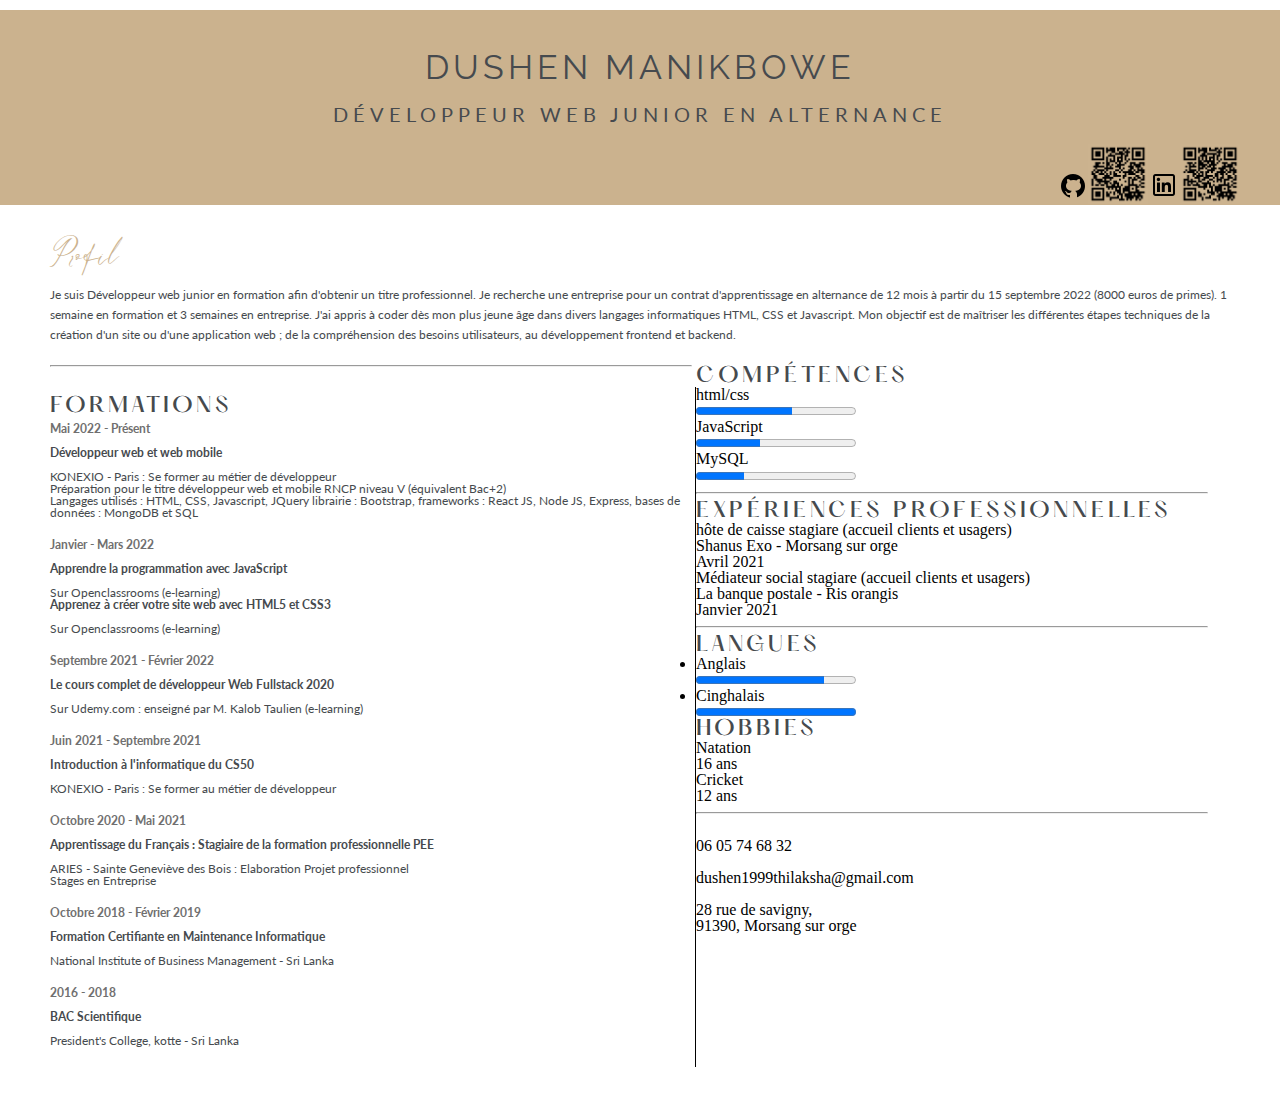
==== commit 3a45205d: "deleteng the old html" ====
--- a/index_cv.html
+++ b/index_cv.html
@@ -18,206 +18,6 @@
     <!-- topic font end -->
   </head>
   <body>
-    <!-- creating the header of the cv -->
-    <section id="sec-name">
-      <h1 id="name">Dushen MANIKBOWE</h1><br>
-      <h2 id="main-topic">DÉVELOPPEUR WEB JUNIOR EN ALTERNANCE</h2>
-      <!-- Add the qr codes of github & linkedIN -->
-      <nav>
-        <!-- Qr and the logos -->
-      </nav>
-    </section>
-
-    <!-- Profile section start -->
-    <section id="sec-profile">
-      <span id="profile">Profil</span>
-      <p id="profile-des">
-        Je suis Développeur web junior en formation afin d'obtenir un titre professionnel. Je recherche une entreprise pour <strong>un
-        contrat
-        d'apprentissage en alternance de 12 mois à partir du 15 septembre 2022 (8000 euros de primes).</strong>
-        1 semaine en formation et 3 semaines en entreprise. J'ai appris à coder dès mon plus jeune âge dans divers langages
-        informatiques HTML, CSS et Javascript. Mon objectif est de maîtriser les différentes étapes techniques de la création
-        d'un site
-        ou d'une application web ; de la compréhension des besoins utilisateurs, au développement frontend et backend.
-      </p>
-    </section>
-    <hr id="hr1">
-    <!-- Profile section end -->
-
-
-
-    <!-- try to solve the center line with a table-->
-    <table>
-      <tr>
-        <td>space</td>
-        <td>space right</td>
-      </tr>
-      <tr>
-        <td id="table-left">
-          <!-- formations section start -->
-          <!-- <aside id="aside-left"> -->
-            <section id="sec-formations">
-              <span class="topics">FORMATIONS</span>
-              <!-- formations -->
-              <article class="formations">
-                <span class="duration-formation">Mai 2022 - Présent</span><br>
-                <span class="formation-title">Développeur web et web mobile</span><br>
-                <ul>
-                  <li>KONEXIO - Paris : Se former au métier de développeur</li>
-                  <li>Préparation pour le titre développeur web et mobile RNCP niveau V
-                  (équivalent Bac+2)</li>
-                  <li>Langages utilisés : HTML, CSS, Javascript, JQuery librairie : Bootstrap,
-                  frameworks : React JS, Node JS, Express, bases de données :
-                  MongoDB et SQL</li>
-                </ul>
-              </article>
-
-              <article class="formations">
-                <span class="duration-formation">Janvier - Mars 2022</span><br>
-                <span class="formation-title">Apprendre la programmation avec JavaScript</span><br>
-                <ul>
-                  <li>Sur Openclassrooms (e-learning)</li>
-                </ul>
-                <span class="formation-title">Apprenez à créer votre site web avec HTML5 et CSS3</span><br>
-                <ul>
-                  <li>Sur Openclassrooms (e-learning)</li>
-                </ul>
-              </article>
-
-              <article class="formations">
-                <span class="duration-formation">Septembre 2021 - Février 2022</span><br>
-                <span class="formation-title">Le cours complet de développeur Web Fullstack 2020</span><br>
-                <ul>
-                  <li>Sur Udemy.com : enseigné par M. Kalob Taulien (e-learning)</li>
-                </ul>
-              </article>
-
-              <article class="formations">
-                <span class="duration-formation">Juin 2021 - Septembre 2021</span><br>
-                <span class="formation-title">Introduction à l'informatique du CS50</span><br>
-                <ul>
-                  <li>KONEXIO - Paris : Se former au métier de développeur</li>
-                </ul>
-              </article>
-
-              <article class="formations">
-                <span class="duration-formation">Octobre 2020 - Mai 2021
-                </span><br>
-                <span class="formation-title">Apprentissage du Français : Stagiaire de la formation professionnelle PEE
-                </span><br>
-                <ul>
-                  <li>ARIES - Sainte Geneviève des Bois : Elaboration Projet professionnel</li>
-                  <li>Stages en Entreprise</li>
-                </ul>
-              </article>
-
-              <article class="formations">
-                <span class="duration-formation">Octobre 2018 - Février 2019</span><br>
-                <span class="formation-title">Formation Certifiante en Maintenance Informatique</span><br>
-                <ul>
-                  <li>National Institute of Business Management - Sri Lanka</li>
-                </ul>
-              </article>
-
-              <article class="formations">
-                <span class="duration-formation">2016 - 2018</span><br>
-                <span class="formation-title">BAC Scientifique</span><br>
-                <ul>
-                  <li>President's College, kotte - Sri Lanka</li>
-                </ul>
-              </article>
-            </section>
-          <!-- </aside> -->
-          <!-- formations section end -->
-        </td>
-        <td id="table-right">
-          <!-- right side of the page -->
-          <!-- <aside id="aside-right"> -->
-            <section id="sec-competences">
-              <span class="topics">COMPÉTENCES</span>
-              <ul id="competences-list">
-                <li>HTML/CSS</li>
-                <li>JavaScript</li>
-                <li>MySQL</li>
-              </ul>
-              <!-- need to add progress bars -->
-              <label for="file">File progress:</label>
-
-              <progress id="file" max="100" value="70"> 70% </progress>
-
-            </section>
-
-            <hr class="hr2">
-
-            <section id="sec-exp">
-              <span class="topics">EXPÉRIENCES PROFESSIONNELLES</span><br>
-              <article id="exp-pro">
-                <span class="experi ences">HÔTE DE CAISSE STAGIAIRE<br>(ACCUÉIL CLIENTS ET USAGERS)</span><br>
-                <span class="duration-exp">Avril 2021</span><br>
-              </article>
-
-              <article id="exp-pro">
-                <span class="experiences">MÉDIATEUR SOCIAL STAGIAIRE<br>(ACCUÉIL CLIENTS ET USAGERS)</span><br>
-                <span class="duration-exp">Janvier 2021</span><br>
-              </article>
-            </section>
-            <hr class="hr2">
-
-            <section id="sec-other">
-              <span class="topics">LANGUES</span><br>
-              <article id="other">
-                <ul id="languages">
-                  <li>Anglais</li>
-                  <li>Cinghalais</li>
-                </ul>
-                <!-- yet to add progress bars -->
-              </article>
-
-              <span class="topics">HOBBIES</span><br>
-              <article id="other">
-                <ul id="languages">
-                  <li>Natation &nbsp;&nbsp;&nbsp;&nbsp;&nbsp;&nbsp;&nbsp;&nbsp;&nbsp;&nbsp;&nbsp;&nbsp;&nbsp;&nbsp;&nbsp;&nbsp;&nbsp;&nbsp;&nbsp;&nbsp;16 ans</li>
-                  <li>Cricket &nbsp;&nbsp;&nbsp;&nbsp;&nbsp;&nbsp;&nbsp;&nbsp;&nbsp;&nbsp;&nbsp;&nbsp;&nbsp;&nbsp;&nbsp;&nbsp;&nbsp;&nbsp;&nbsp;&nbsp;&nbsp;&nbsp;12 ans</li>
-                </ul>
-                <!-- yet to add progress bars -->
-              </article>
-            </section>
-
-            <hr class="hr2">
-
-            <section id="informations">
-              <span class="info">dushen1999thilaksha@gmail.com</span><br>
-              <span class="info">06 05 74 68 32</span><br>
-              <span class="info">28 rue de Savigny,<br>
-              91390, Morsang sur orge</span>
-
-            </section>
-
-
-
-            </section>
-          <!-- </aside> -->
-        </td>
-      </tr>
-    </table>
-
-
-
-
-
-
-
-
-
-
-
-
-
-
-
-
-
-
   <!-- adding the correct structure -->
   <!-- header -->
   <header>
--- a/style_cv.css
+++ b/style_cv.css
@@ -11,7 +11,7 @@
 
 /* header */
 header{
-  margin-top: 100px;
+  margin-top: 10px;
   /* border: 1px solid black; */
   height: 190px;
   width: 100%;
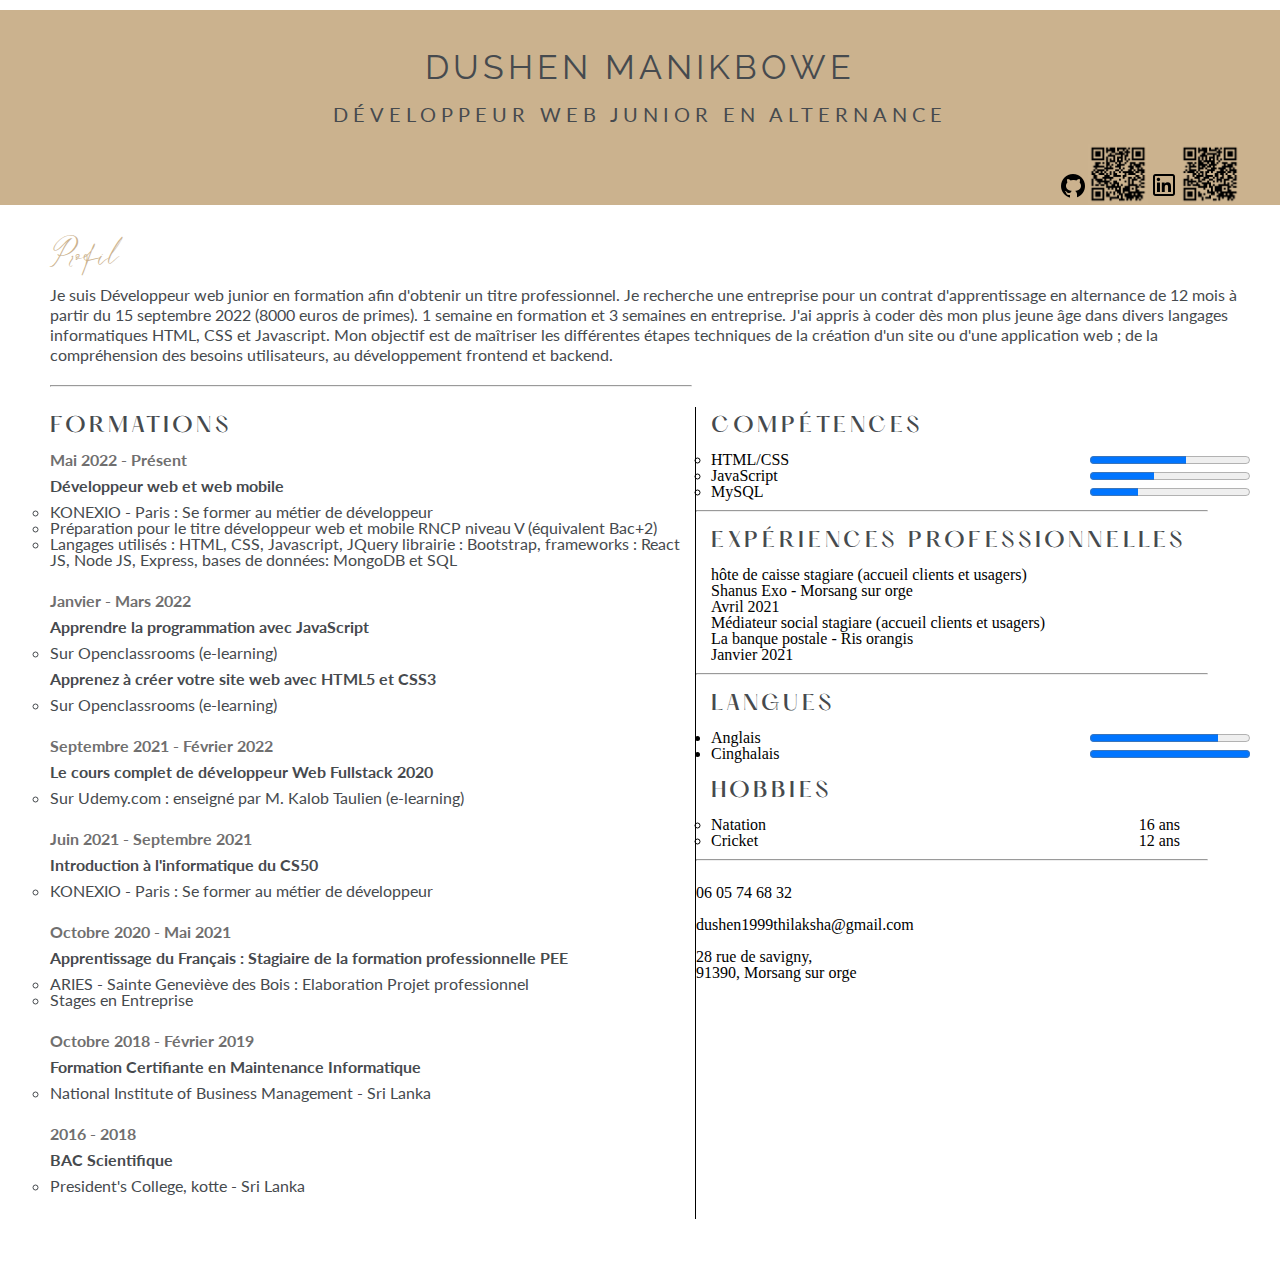
==== commit 34b82916: "some arrangements css" ====
--- a/index_cv.html
+++ b/index_cv.html
@@ -48,8 +48,7 @@
       <h3 class="profil">Profil</h3>
       <p class="profil-des">
         Je suis Développeur web junior en formation afin d'obtenir un titre professionnel. Je recherche une entreprise pour <strong>un
-        contrat
-        d'apprentissage en alternance de 12 mois à partir du 15 septembre 2022 (8000 euros de primes).</strong>
+        contrat d'apprentissage en alternance de 12 mois à partir du 15 septembre 2022 (8000 euros de primes).</strong>
         1 semaine en formation et 3 semaines en entreprise. J'ai appris à coder dès mon plus jeune âge dans divers langages
         informatiques HTML, CSS et Javascript. Mon objectif est de maîtriser les différentes étapes techniques de la création
         d'un site
@@ -65,51 +64,57 @@
       <section class="sec-formations">
         <h3 class="topic topic-formations">Formations</h3>
         <article class="formations">
-          <p class="duration-formation">Mai 2022 - Présent</p><br>
-          <p class="formation-title">Développeur web et web mobile</p><br>
+          <p class="duration-formation">Mai 2022 - Présent</p>
+          <p class="formation-title">Développeur web et web mobile</p>
+          <ul class="list-formations list-formation-dev" >
+            <li>
+              KONEXIO - Paris : Se former au métier de développeur
+            </li>
+            <li>
+              Préparation pour le titre développeur web et mobile RNCP niveau V
+            (équivalent Bac+2)
+            </li>
+            <li>
+              Langages utilisés : HTML, CSS, Javascript, JQuery librairie : Bootstrap,
+              frameworks : React JS, Node JS, Express, bases de données:
+              MongoDB et SQL
+            </li>
+          </ul>
+        </article>
+
+        <article class="formations">
+          <p class="duration-formation">Janvier - Mars 2022</p>
+          <p class="formation-title">Apprendre la programmation avec JavaScript</p>
+          <ul>
+            <li>Sur Openclassrooms (e-learning)</li>
+          </ul>
+          <p class="formation-title">Apprenez à créer votre site web avec HTML5 et CSS3</p>
+          <ul>
+            <li>Sur Openclassrooms (e-learning)</li>
+          </ul>
+        </article>
+
+        <article class="formations">
+          <p class="duration-formation">Septembre 2021 - Février 2022</p>
+          <p class="formation-title">Le cours complet de développeur Web Fullstack 2020</p>
+          <ul>
+            <li>Sur Udemy.com : enseigné par M. Kalob Taulien (e-learning)</li>
+          </ul>
+        </article>
+
+        <article class="formations">
+          <p class="duration-formation">Juin 2021 - Septembre 2021</p>
+          <p class="formation-title">Introduction à l'informatique du CS50</p>
           <ul>
             <li>KONEXIO - Paris : Se former au métier de développeur</li>
-            <li>Préparation pour le titre développeur web et mobile RNCP niveau V
-            (équivalent Bac+2)</li>
-            <li>Langages utilisés : HTML, CSS, Javascript, JQuery librairie : Bootstrap,
-            frameworks : React JS, Node JS, Express, bases de données :
-            MongoDB et SQL</li>
-          </ul>
-        </article>
-
-        <article class="formations">
-          <p class="duration-formation">Janvier - Mars 2022</p><br>
-          <p class="formation-title">Apprendre la programmation avec JavaScript</p><br>
-          <ul>
-            <li>Sur Openclassrooms (e-learning)</li>
-          </ul>
-          <p class="formation-title">Apprenez à créer votre site web avec HTML5 et CSS3</p><br>
-          <ul>
-            <li>Sur Openclassrooms (e-learning)</li>
-          </ul>
-        </article>
-
-        <article class="formations">
-          <p class="duration-formation">Septembre 2021 - Février 2022</p><br>
-          <p class="formation-title">Le cours complet de développeur Web Fullstack 2020</p><br>
-          <ul>
-            <li>Sur Udemy.com : enseigné par M. Kalob Taulien (e-learning)</li>
-          </ul>
-        </article>
-
-        <article class="formations">
-          <p class="duration-formation">Juin 2021 - Septembre 2021</p><br>
-          <p class="formation-title">Introduction à l'informatique du CS50</p><br>
-          <ul>
-            <li>KONEXIO - Paris : Se former au métier de développeur</li>
           </ul>
         </article>
 
         <article class="formations">
           <p class="duration-formation">Octobre 2020 - Mai 2021
-          </p><br>
+          </p>
           <p class="formation-title">Apprentissage du Français : Stagiaire de la formation professionnelle PEE
-          </p><br>
+          </p>
           <ul>
             <li>ARIES - Sainte Geneviève des Bois : Elaboration Projet professionnel</li>
             <li>Stages en Entreprise</li>
@@ -117,16 +122,16 @@
         </article>
 
         <article class="formations">
-          <p class="duration-formation">Octobre 2018 - Février 2019</p><br>
-          <p class="formation-title">Formation Certifiante en Maintenance Informatique</p><br>
+          <p class="duration-formation">Octobre 2018 - Février 2019</p>
+          <p class="formation-title">Formation Certifiante en Maintenance Informatique</p>
           <ul>
             <li>National Institute of Business Management - Sri Lanka</li>
           </ul>
         </article>
 
         <article class="formations">
-          <p class="duration-formation">2016 - 2018</p><br>
-          <p class="formation-title">BAC Scientifique</p><br>
+          <p class="duration-formation">2016 - 2018</p>
+          <p class="formation-title">BAC Scientifique</p>
           <ul>
             <li>President's College, kotte - Sri Lanka</li>
           </ul>
@@ -139,24 +144,24 @@
 
         <section class="sec-competences">
           <h3 class="topic topic-competences">Compétences</h3>
-          <ul>
-            <li>
-              <p class="list-competences">
-                html/css
-              </p>
-              <progress class="file" max="100" value="60"></progress>
-            </li>
-            <li>
-              <p class="list-competences">
+          <ul class="ul-competences">
+            <li>
+              <span class="list-competences">
+                HTML/CSS
+              </span>
+              <progress class="progress-file" max="100" value="60"></progress>
+            </li>
+            <li>
+              <span class="list-competences">
                 JavaScript
-              </p>
-              <progress class="file" max="100" value="40"></progress>
-            </li>
-            <li>
-              <p class="list-competences">
+              </span>
+              <progress class="progress-file" max="100" value="40"></progress>
+            </li>
+            <li>
+              <span class="list-competences">
                 MySQL
-              </p>
-              <progress class="file" max="100" value="30"></progress>
+              </span>
+              <progress class="progress-file" max="100" value="30"></progress>
             </li>
           </ul>
         </section>
@@ -184,12 +189,12 @@
         <section class="sec-langues">
           <h3 class="topic topic-langues">langues</h3>
           <li>
-            <p class="list-langues">Anglais</p>
-            <progress class="file" max="100" value="80"></progress>
+            <span class="list-langues">Anglais</span>
+            <progress class="progress-file" max="100" value="80"></progress>
           </li>
           <li>
-            <p class="list-langues">Cinghalais</p>
-            <progress class="file" max="100" value="100"></progress>
+            <span class="list-langues">Cinghalais</span>
+            <progress class="progress-file" max="100" value="100"></progress>
           </li>
         </section>
         <!-- section languages end -->
@@ -199,16 +204,16 @@
           </h3>
           <ul>
             <li>
-              <p class="list-hobbies">Natation</p>
-              <p>
+              <span class="list-hobbies">Natation</span>
+              <span class="hobbies-years">
                 16 ans
-              </p>
-            </li>
-            <li>
-              <p class="list-hobbies">
+              </span>
+            </li>
+            <li>
+              <span class="list-hobbies">
                 Cricket
-              </p>
-              <p>12 ans</p>
+              </span>
+              <span class="hobbies-years">12 ans</span>
             </li>
           </ul>
         </section>
--- a/style_cv.css
+++ b/style_cv.css
@@ -69,7 +69,7 @@
 
 .profil-des{
   font-family: 'Lato', sans-serif;
-  font-size: 12px;
+  /* font-size: 12px; */
   margin: 0;
   padding: 0;
   color: #464a4e;
@@ -90,7 +90,7 @@
   padding: 10px 5px 0 0 ;
   color: #464a4e;
   font-family: 'Lato', sans-serif;
-  font-size: 12px;
+  /* font-size: 12px; */
 }
 
 .topic{
@@ -99,25 +99,26 @@
   font-size: 20px;
   color: #464a4e;
   text-transform: uppercase;
+  margin-bottom: 15px;
 }
 
 .formations{
-  margin: 6px 0 20px;
+  margin: 0 0 25px 0;
 }
 
 .duration-formation{
   color: #706f6f;
   font-weight: bold;
+  margin: 0 0 10px 0;
 }
+
+
 
 .formation-title{
   font-weight: bold;
   padding: 0;
-  margin: 0;
+  margin: 10px 0 10px 0;
 }
-
-
-
 
 /* aside */
 
@@ -128,5 +129,33 @@
 
 .container{
   display: flex;
+}
 
+.sec-competences{
+  margin: 30px 10px 10px 15px ;
+}
+
+.sec-exp-pro, .sec-langues, .sec-hobbies{
+  margin: 20px 10px 10px 15px ;
+}
+
+ul{
+  list-style-type: circle;
+}
+
+/* competences */
+
+.progress-file{
+  position: absolute;
+  right: 30px;
+}
+
+
+
+
+/* hobbies */
+
+.hobbies-years{
+  position: absolute;
+  right: 100px;
 }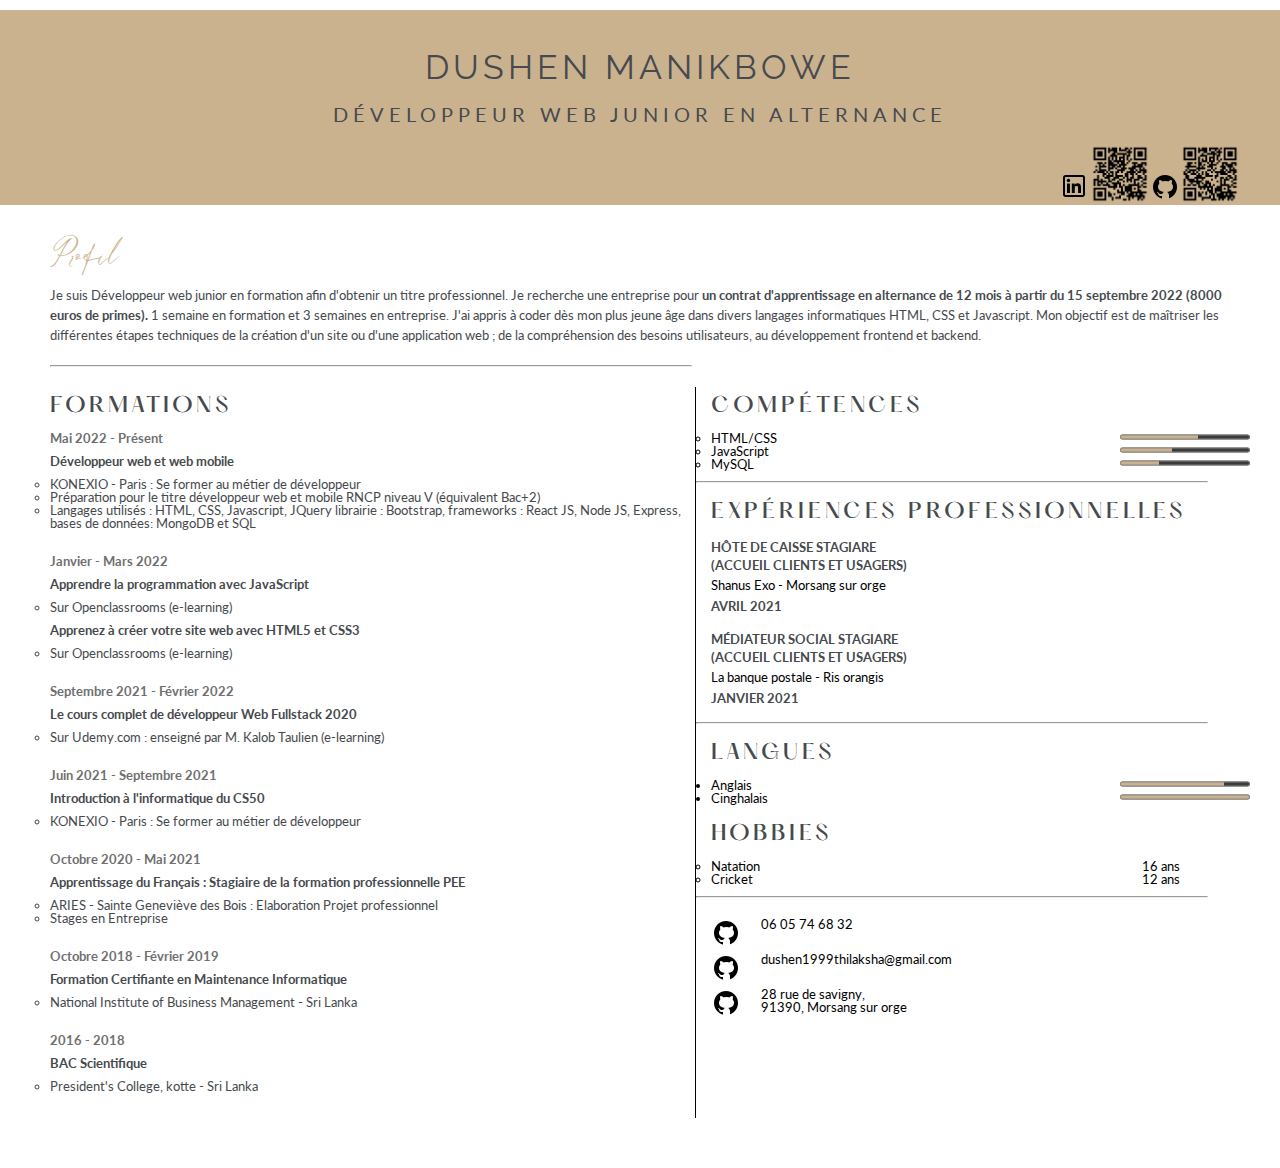
==== commit c059c290: "some arrangements" ====
--- a/index_cv.html
+++ b/index_cv.html
@@ -28,15 +28,15 @@
       Développeur web junior en alternance
     </h2>
     <nav>
+      <a href="https://www.linkedin.com/in/dushen-manikbowe-1b72571b9/">
+        <img src="./images/icons8-linkedin-32.png" alt="logo-linkedIn">
+      </a>
+      <img src="./images/linkedIn-dushen-qr-2.png" alt="linkedIn-qr" height="60px" width="60px">
+
       <a href="https://github.com/Shane99dt">
         <img src="./images/icons8-github-30.png" alt="github-logo">
       </a>
       <img src="./images/github-dushen-qr-2.png" alt="github-qr" height="60px" width="60px">
-
-      <a href="https://www.linkedin.com/in/dushen-manikbowe-1b72571b9/">
-        <img src="./images/icons8-linkedin-32.png" alt="logo-linkedIn">
-      </a>
-      <img src="./images/linkedIn-dushen-qr-2.png" alt="linkedIn-qr" height="60px" width="60px">
     </nav>
   </header>
 
@@ -172,12 +172,12 @@
         <section class="sec-exp-pro">
           <h3 class="topic topic-exp-pro">Expériences professionnelles</h3>
           <article>
-            <h4>hôte de caisse stagiare (accueil clients et usagers)</h4>
+            <h4>hôte de caisse stagiare <br>(accueil clients et usagers)</h4>
             <p>Shanus Exo - Morsang sur orge</p>
             <h4>Avril 2021</h4>
           </article>
           <article>
-            <h4>Médiateur social stagiare (accueil clients et usagers)</h4>
+            <h4>Médiateur social stagiare <br>(accueil clients et usagers)</h4>
             <p>La banque postale - Ris orangis</p>
             <h4>Janvier 2021</h4>
           </article>
@@ -222,15 +222,15 @@
         <!-- section address -->
         <section class="sec-address">
           <article>
-            <img src="" alt="">
+            <img src="./images/icons8-github-30.png" alt="tel">
             <p class="list-address">06 05 74 68 32</p>
           </article>
           <article>
-            <img src="" alt="">
+            <img src="./images/icons8-github-30.png" alt="mail">
             <p class="list-address">dushen1999thilaksha@gmail.com</p>
           </article>
           <article>
-            <img src="" alt="">
+            <img src="./images/icons8-github-30.png" alt="address">
             <p class="list-address">28 rue de savigny,<br>91390, Morsang sur orge</p>
           </article>
         </section>
--- a/style_cv.css
+++ b/style_cv.css
@@ -7,6 +7,11 @@
 @font-face {
   font-family: Hatton;
   src: url(./Hatton_-_Free_for_personal_use/Hatton\ -\ Free\ for\ personal\ use/Hatton-Medium.otf) format("opentype");
+}
+
+body{
+  font-family: 'Lato', sans-serif;
+
 }
 
 /* header */
@@ -67,9 +72,13 @@
   margin: 0 0 20px 0;
 }
 
+strong{
+  font-weight: bold;
+}
+
 .profil-des{
   font-family: 'Lato', sans-serif;
-  /* font-size: 12px; */
+  font-size: 13px;
   margin: 0;
   padding: 0;
   color: #464a4e;
@@ -90,7 +99,7 @@
   padding: 10px 5px 0 0 ;
   color: #464a4e;
   font-family: 'Lato', sans-serif;
-  /* font-size: 12px; */
+  font-size: 13px;
 }
 
 .topic{
@@ -125,6 +134,8 @@
 aside{
   width: 40%;
   justify-content: flex-end;
+  font-size: 13px;
+
 }
 
 .container{
@@ -148,14 +159,46 @@
 .progress-file{
   position: absolute;
   right: 30px;
-}
-
-
-
+  accent-color: #cbb28e;
+  /* border: transparent; */
+  height: 10px;
+}
+
+/* experiences professionnel */
+.sec-exp-pro h4{
+ text-transform: uppercase;
+  color: #464a4e;
+  font-weight: bold;
+  /* margin: 10px 0; */
+  line-height: 18px;
+}
+
+.sec-exp-pro p{
+  margin: 05px 0;
+}
+
+.sec-exp-pro article{
+  margin: 15px 0;
+}
 
 /* hobbies */
 
 .hobbies-years{
   position: absolute;
   right: 100px;
+}
+
+
+
+/* address */
+
+.sec-address{
+  margin: 20px 0 20px 15px;
+}
+
+.sec-address article{
+  display: flex;
+  justify-content: flex-start;
+  gap: 20px;
+  margin: 5px 0;
 }